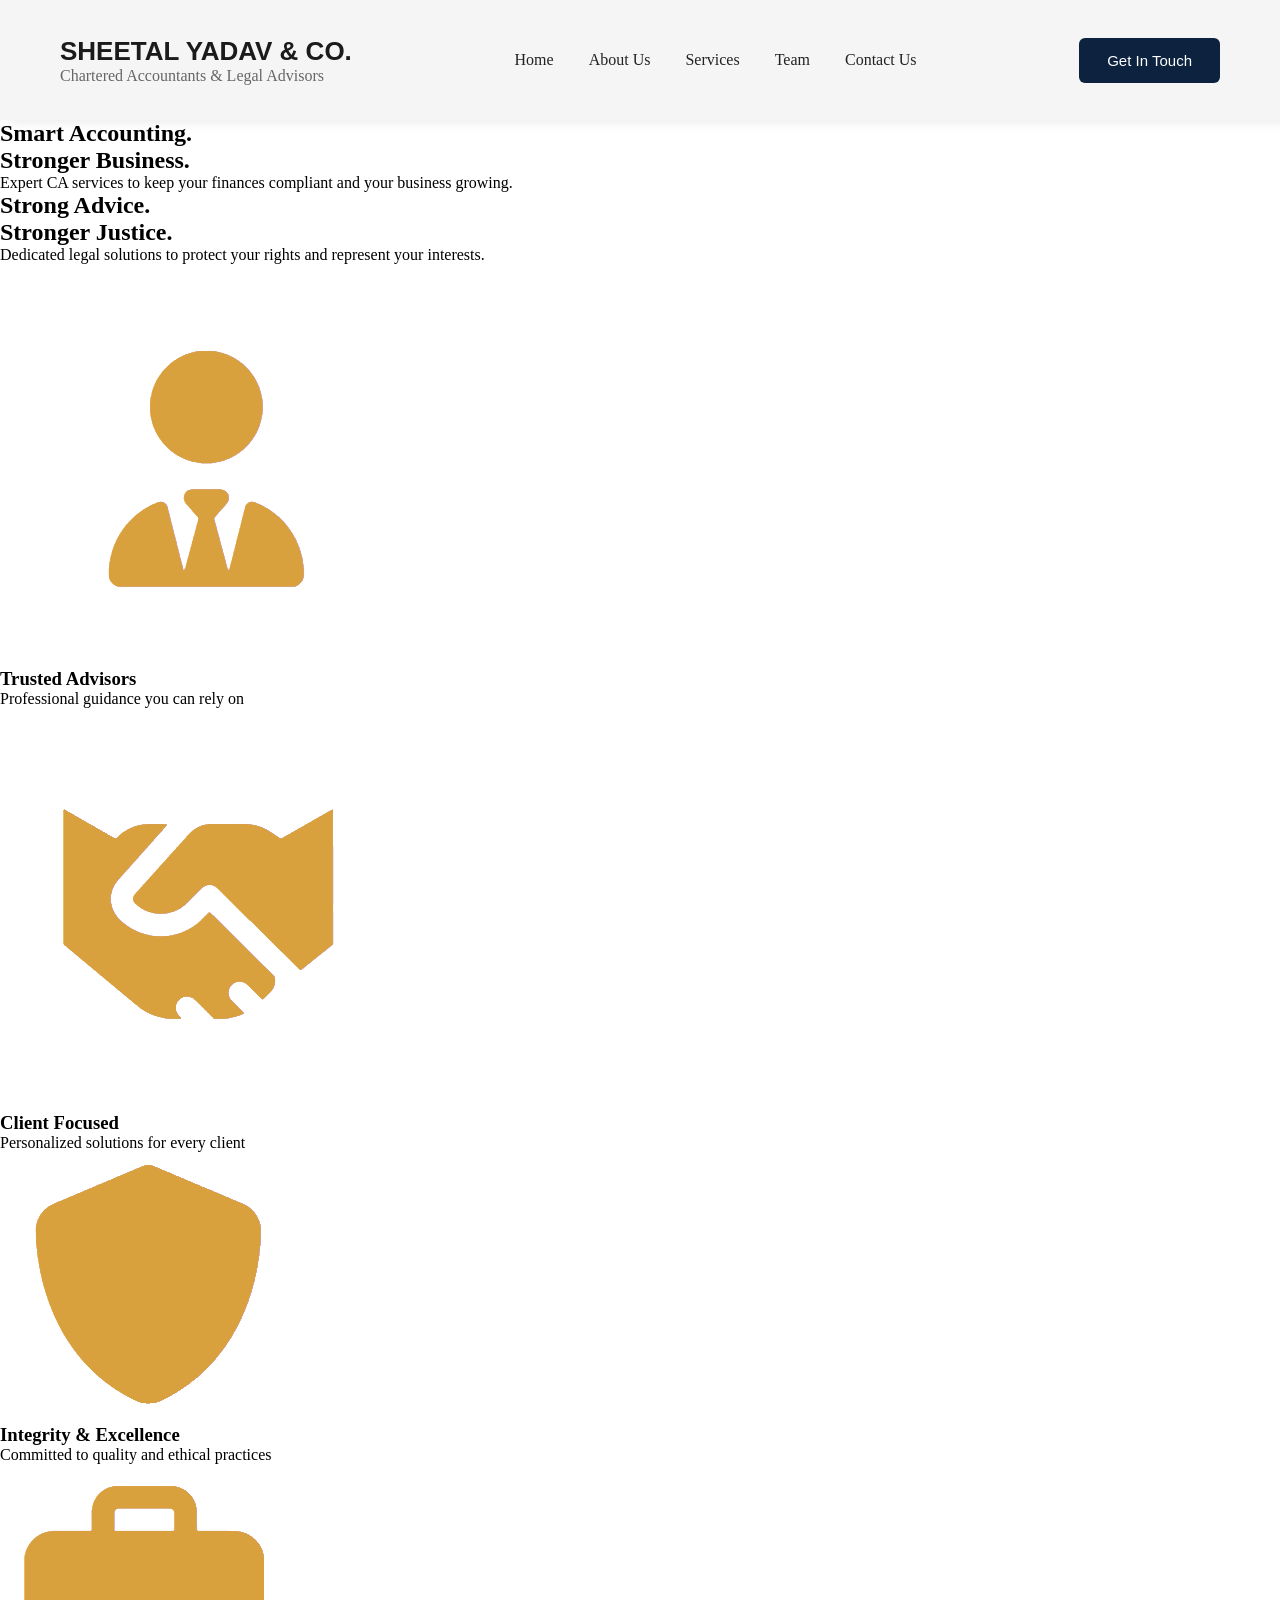
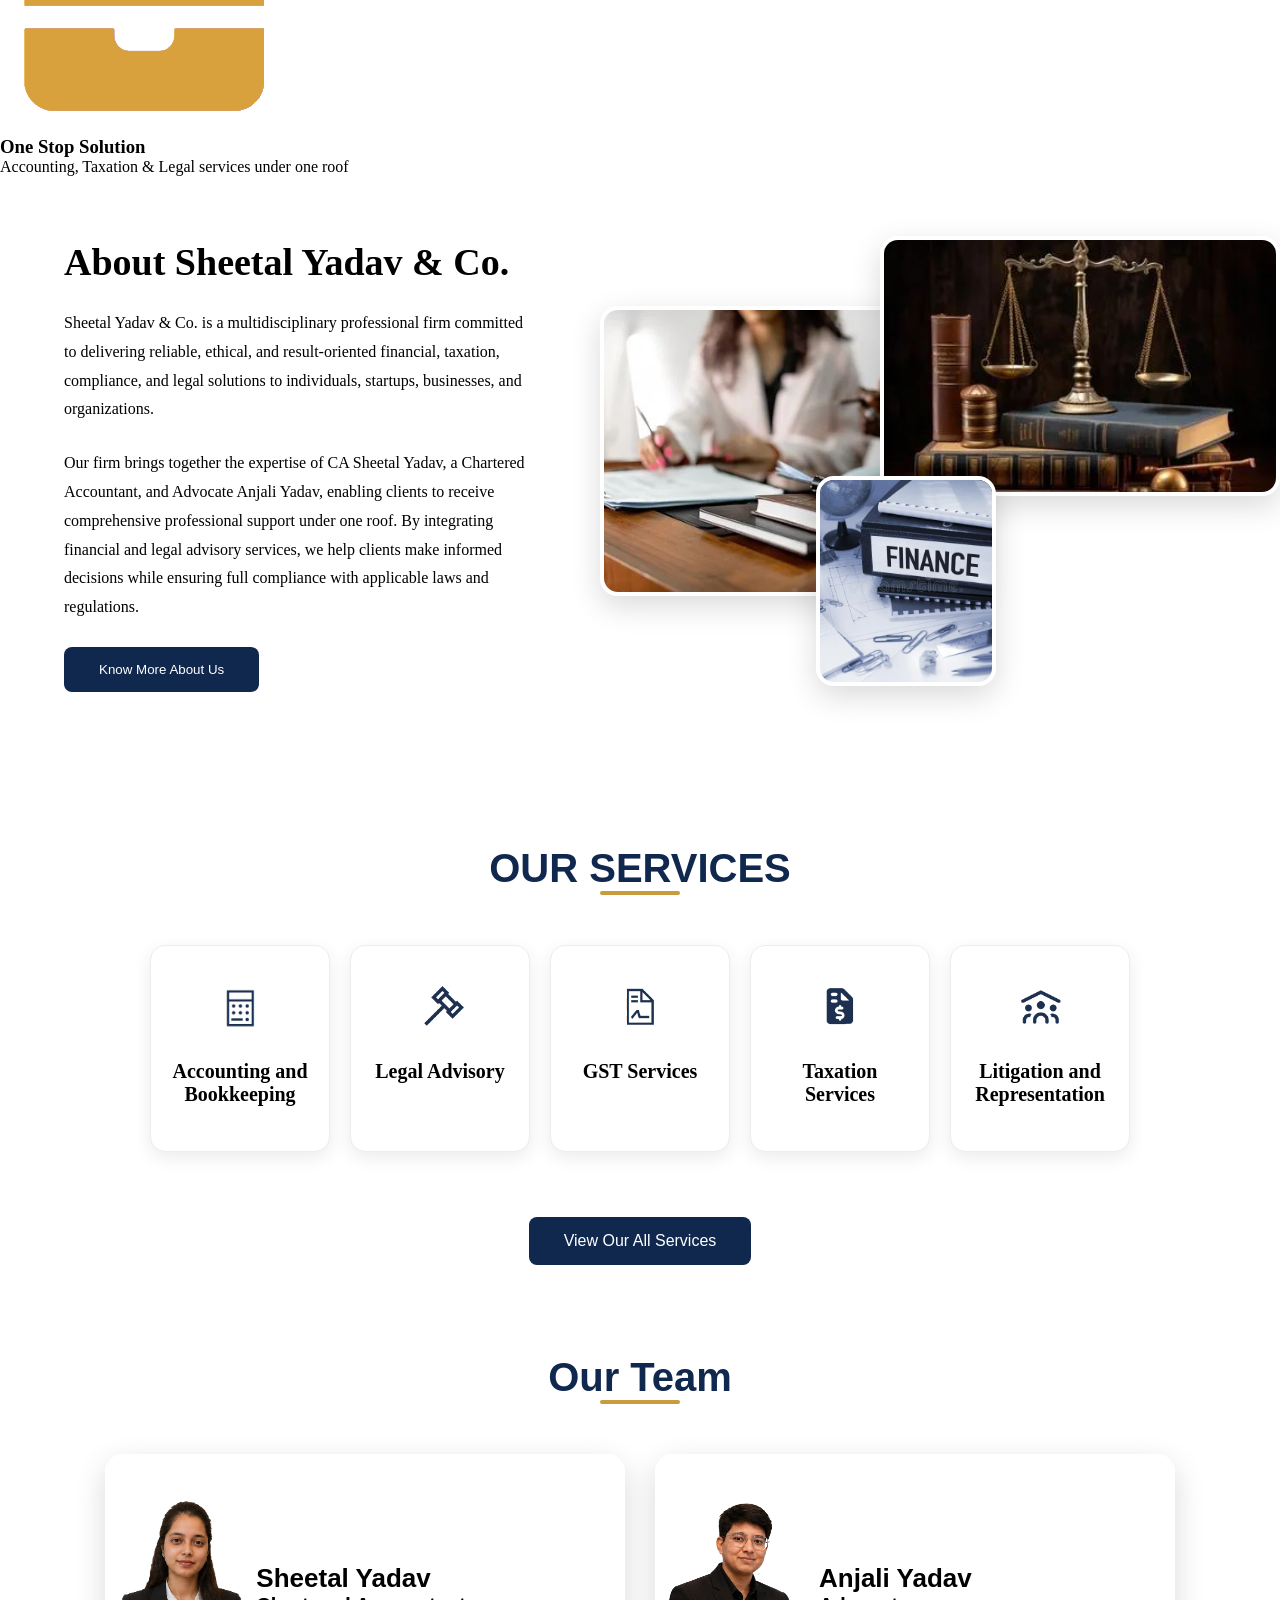
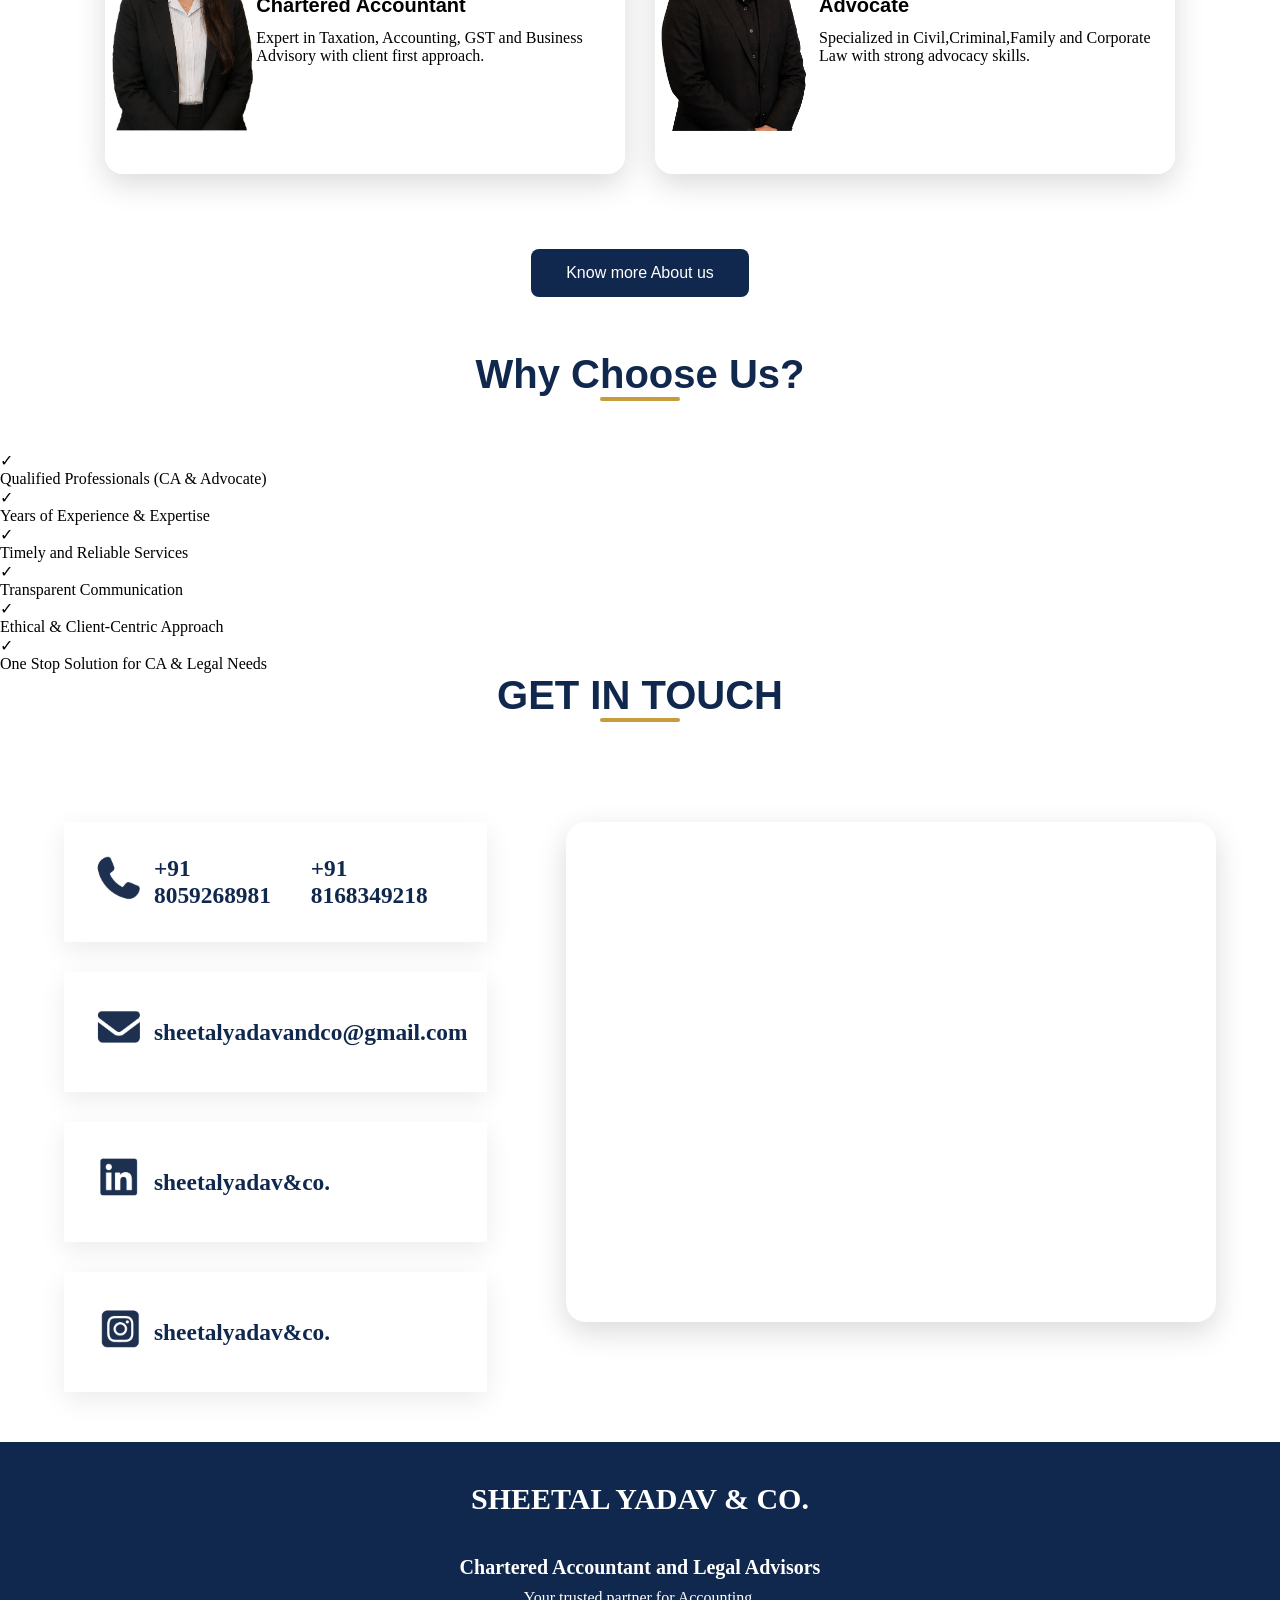
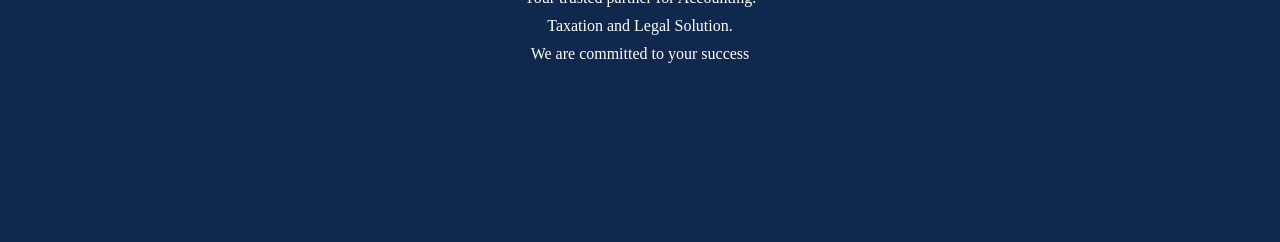
==== index.html @ b37bda1b "Revamp index.html with new layout and content Updated the HTML structure and added a hero section wi" ====
<!DOCTYPE html>
<html lang="en">
    <head>
        <meta charset="UTF-8">
        <meta name="viewport" content="width=device-width, initial-scale=1.0">
        <title>My Web Page</title>
        <link rel="stylesheet" href="stylesheet.css">
    </head>
    <body>
        <header>


    <nav class="navbar">

        <div class="logo">
            <div class="logo-text">
                <h2>SHEETAL YADAV & CO.</h2>
                <p>Chartered Accountants & Legal Advisors</p>
            </div>
        </div>
        <ul class="nav-links">
            <li><a href="#home">Home</a></li>
            <li><a href="#about">About Us</a></li>
            <li><a href="#services">Services </a></li>
            <li><a href="#team">Team</a></li>
            <li><a href="#contact">Contact Us</a></li>
        </ul>
        <a href="#contact">
        <button class="contact-btn">
            Get In Touch
        </button>
        </a>

    </nav>


    <section class="hero">
    <div class="hero-left">
        <div class="overlay"></div>
        <div class="content">
            <h1>
                Smart <span>Accounting.</span><br>
                Stronger Business.
            </h1>
            <p>
                Expert CA services to keep your finances compliant and your
                business growing.
            </p>
        </div>
    </div>
    <div class="hero-right">
        <div class="overlay"></div>
        <div class="content">
            <h1>
                Strong <span>Advice.</span><br>
                Stronger <span>Justice.</span>
            </h1>
            <p>
                Dedicated legal solutions to protect your rights and represent
                your interests.
            </p>
        </div>
    </div>
</section>
<section class="features">
    <div class="feature">
        <img src="images/advisor.png">
        <div>
            <h3>Trusted Advisors</h3>
            <p>Professional guidance you can rely on</p>
        </div>
    </div>
    <div class="feature">
        <img src="images/client.png">
        <div>
            <h3>Client Focused</h3>
            <p>Personalized solutions for every client</p>
        </div>
    </div>
    <div class="feature">
        <img src="images/integrity.png">
        <div>
            <h3>Integrity & Excellence</h3>
            <p>Committed to quality and ethical practices</p>
        </div>
    </div>
    <div class="feature">
        <img src="images/onestop.png">
        <div>
            <h3>One Stop Solution</h3>
            <p>Accounting, Taxation & Legal services under one roof</p>
        </div>
    </div>
</section>
  



    <section id="about" class="aboutus">

    <div class="about-text">
        <h3>About Sheetal Yadav & Co.</h3>
        <p>Sheetal Yadav & Co. is a multidisciplinary professional firm committed to delivering reliable, ethical, and result-oriented financial, taxation, compliance, and legal solutions to individuals, startups, businesses, and organizations.</p>
        <p>Our firm brings together the expertise of CA Sheetal Yadav, a Chartered Accountant, and Advocate Anjali Yadav, enabling clients to receive comprehensive professional support under one roof. By integrating financial and legal advisory services, we help clients make informed decisions while ensuring full compliance with applicable laws and regulations.</p>
        <a href="about.html" alt="about page">
        <button>Know More About Us</button>
        </a>

    </div>

    <div class="cards-container">
    <div class=" card card1">
        <img src="images/card employee img.png" alt="">
    </div>
    <div class="card card2">
        <img src="images/card law img.png" alt="">
    </div>
    <div class="card card3">
        <img src="images/card finance img.png" alt="">
    </div>
    </section>
    


    <section id="services" class="services">
        <h2>OUR SERVICES</h2> 
        <div class="gold-line"></div>
    <div class="servicecard-container">
        <div class="service-card">
            <img src="images/accounting.png" alt="Accounting ">
            <h3>Accounting and Bookkeeping</h3>
        </div>
        <div class="service-card">
            <img src="images/legal.png" alt="Legal advisory">
            <h3>Legal Advisory</h3>
        </div>
        <div class="service-card">
            <img src="images/gst.png" alt="GST Services">
            <h3>GST Services</h3>
        </div>
        <div class="service-card">
            <img src="images/taxation.png" alt="Taxation Services">
            <h3>Taxation Services</h3>
        </div>
        <div class="service-card">
            <img src="images/litigation.png" alt="Litigation">
            <h3>Litigation and Representation</h3>
        </div>
        <a href="services.html" alt="services page">
        <button class="service-button">View Our All Services</button>
        </a>
    </div>
    </section>



    <section id="team"class="ourteam">
        <h2>Our Team</h2>
        <div class="gold-line"></div>
        <div class="team-container">
            <div class="team-card">
                <img src="images/sheetalsticker.png" alt="sheetal">
                <div class="team-info">
                    <h3>Sheetal Yadav</h3>
                    <h4>Chartered Accountant</h4>
                    <p>Expert in Taxation, Accounting, GST and Business Advisory with client first approach.</p>
                </div>
            </div>
            <div class="team-card">
                <img src="images/anjalisticker.png" alt="Anjali">
                <div class="team-info">
                    <h3>Anjali Yadav</h3>
                    <h4>Advocate</h4>
                    <p>Specialized in Civil,Criminal,Family and Corporate Law with strong advocacy skills.</p>
                </div>
            </div>
            <a href="team.html" alt="team page">
            <button class="team-button">Know more About us</button>
            </a>
        </div>
    </section>


       <h2 class="why-title">Why Choose Us?</h2>
        <div class="gold-line"></div>
    <section class="why-choose-us">
    <div class="content">
        <div class="left">
            <ul>
                <li>
                    <div class="icon">&#10003;</div>
                    <span>Qualified Professionals (CA & Advocate)</span>
                </li>
                <li>
                    <div class="icon">&#10003;</div>
                    <span>Years of Experience & Expertise</span>
                </li>
                <li>
                    <div class="icon">&#10003;</div>
                    <span>Timely and Reliable Services</span>
                </li>
                <li>
                    <div class="icon">&#10003;</div>
                    <span>Transparent Communication</span>
                </li>
                <li>
                    <div class="icon">&#10003;</div>
                    <span>Ethical & Client-Centric Approach</span>
                </li>
                <li>
                    <div class="icon">&#10003;</div>
                    <span>One Stop Solution for CA & Legal Needs</span>
                </li>
            </ul>
        </div>
    </div>
</section>



    <section id="contact">
        <h2>GET IN TOUCH</h2>
        <div class="gold-line"></div>
    <section class="contactus">
        <div class="contact-container">
            <div class="contact-info">
                <img src="images/phone.png" alt="phone number">
                <h3>+91 8059268981</h3>
                <h3>+91 8168349218</h3>
            </div>
            <div class="contact-info">
                <img src="images/email.png" alt="email">
                <h3>sheetalyadavandco@gmail.com</h3>
            </div>
            <div class="contact-info">
                <img src="images/linkedin.png" alt="linkedin">
                <h3>sheetalyadav&co.</h3>
            </div>
            <div class="contact-info">
                <img src="images/instagram.png" alt="instagram">
                <h3>sheetalyadav&co.</h3>
            </div>
        </div>
        <div class="map">
                <iframe src="https://www.google.com/maps/embed?pb=!1m18!1m12!1m3!1d3507.335556810899!2d76.9104377738084!3d28.469439491471295!2m3!1f0!2f0!3f0!3m2!1i1024!2i768!4f13.1!3m3!1m2!1s0x390d1535e4105b29%3A0xaf938efd7ea2a444!2sSheetal%20Yadav%20%26%20Co.!5e0!3m2!1sen!2sin!4v1785090214910!5m2!1sen!2sin" 
                   width="600" 
                   height="450" s
                   tyle="border:0;" 
                   allowfullscreen="" 
                   loading="lazy" 
                   referrerpolicy="strict-origin-when-cross-origin">
            </iframe>
        </div>
    </section>
    </section>


    <section class="outro">
        <h3>SHEETAL YADAV & CO.</h3>
        <h4>Chartered Accountant and Legal Advisors</h4>
        <p>Your trusted partner for Accounting.</p>
        <p>Taxation and Legal Solution.</p>
        <p>We are committed to your success</p>
    </section>
    </body>
</html>
---- stylesheet.css ----
*{
    margin:0;
    padding:0;
    box-sizing:border-box;
}
/*------------------------------------------Navbar----------------------------------------------*/
.navbar{

    width:100%;
    height:120px;
    display:flex;
    justify-content:space-between;
    align-items:center;

    padding:0 60px;
    background:whitesmoke;
    box-shadow:10px 3px 10px rgba(0,0,0,.08);
}
.logo{
    display:flex;
    align-items:center;
    gap:20px;
}
.logo-text h2{
    font-size:26px;
    color:#1b1b1b;
}
.logo-text p{
    font-size:16px;
    color:#666;
}
.nav-links{
    display:flex;
    list-style:none;
    gap:35px;
}
.nav-links a{
    text-decoration:none;
    color:#222;
    font-size:16px;
    transition:.3s;
}
.nav-links a:hover{
    color:#B88A2D;
}

.contact-btn{
    background:#0C223F;
    color:white;

    padding:14px 28px;

    border:none;
    border-radius:6px;

    cursor:pointer;

    font-size:15px;
    transition:.3s;
}

.contact-btn:hover{
    background:#173B69;
}
/* when size is reduced and screen gets smaller
so home,about,services section are gone and only name and contact button exist */

@media (max-width: 1100px){
    /* Hide less important links */

    .nav-links li:nth-child(1),   
    .nav-links li:nth-child(2),   
    .nav-links li:nth-child(3),   
    .nav-links li:nth-child(4),
    .nav-links li:nth-child(5){

        display:none;
    }
    .navbar{
        padding:0 30px;
    }
    .nav-links{
        gap:20px;
    }
    .logo-text h2{
        font-size:22px;
    }
    .logo-text p{
        display:none;
    }

}
/*-------------------------------------home section-----------------------------------------*/
.home{
    position: relative;
    height: 100vh;

    background-image: url("images/background1.png");
    background-size: cover;
    background-position: center;
    background-repeat: no-repeat;
}

/*----------------------------------------------about me----------------------------------------------*/

.aboutus{
    width:90%;
    margin:auto;
    padding:40px 0;
    display:flex;
    justify-content:space-between;
    align-items:center;
    gap:70px;
}
.about-text{
    width:50%;
}
.about-text h3{
    font-size:38px;
    margin-bottom:25px;
}
.about-text p{
    font-size:16px;
    line-height:1.8;
    margin-bottom:25px;
}
.about-text button{
    padding:15px 35px;
    border:none;
    border-radius:8px;
    background:#10284d;
    color:white;
    cursor:pointer;
}
.cards-container{
    position:relative;
    width:760px;
    height:500px;
    margin-left:0;
}
.card{
    position:absolute;
    overflow:hidden;
    border-radius:18px;
    border:4px solid white;
    box-shadow:0 10px 30px rgba(0,0,0,.15);
}
.card img{
    width:100%;
    height:100%;
    object-fit:cover;
    display:block;
}
.card1{
    width:380px;
    height:290px;
    left:0;
    top:90px;
    z-index:1;
}
.card2{
    width:400px;
    height:260px;
    left:280px;
    top:20px;
    z-index:2;
}
.card3{
    width:180px;
    height:210px;
    right:220px;
    bottom:30px;
    z-index:3;
}
/*-------------------------------------services-------------------------------------------------*/
.services h2{
    font-family: sans-serif;
    color: #10284d;
    text-align:center;
    font-size:40px;
}
.services{
    width:90%;
    margin:auto;
    padding:90px 0;
    text-align:center;
}
.gold-line{
    width: 200px;
    height:4px;
    background:#C89B3C;
    margin:auto;
    border-radius:10px;
    margin-bottom:50px;
}
/*for whole service container*/
.servicecard-container{
    display:flex;
    justify-content:center;
    gap:20px;
    flex-wrap:wrap;
}
/*for individual card*/
.service-card{
    width:180px;
    background:white;
    padding:30px 18px;
    border-radius:15px;
    border:1px solid #ececec;
    box-shadow:0 6px 18px rgba(0,0,0,.08);
    transition:.3s;
}
/*for service icon */
.service-card img{
    width:60px;
    margin-bottom:20px;
}
/*heading*/
.service-card h3{
    font-size:20px;
    margin-bottom:15px;
}
/*hover effect*/
.service-card:hover{
    transform:translateY(-10px);
    box-shadow:0 18px 40px rgba(0,0,0,.15);
}
/*button*/
.service-button{
    margin-top:45px;
    padding:15px 35px;
    background:#10284d;
    color:white;
    border:none;
    border-radius:8px;
    font-size:16px;
    cursor:pointer;
    transition:.3s;
}

.service-button:hover{
    background:#173866;
}
/*---------------------------------------our team------------------------------------------------------*/
.ourteam h2{
    font-family: sans-serif;
    color: #10284d;
    text-align:center;
    font-size:40px;
}
.gold-line{
    width:80px;
    height:4px;
    background:#C89B3C;
    margin:auto;
    border-radius:10px;
    margin-bottom:50px;
}
/*card-container*/
.team-container{
    display: flex;
    justify-content: center;
    gap: 30px;
    flex-wrap: wrap;
}
.team-card{
    width: 520px;
    height: 320px;
    display: flex;
    align-items: center;
    border: 1px solid #ececec;
    overflow:hidden;
    border-radius:18px;
    border:4px solid white;
    box-shadow:0 10px 30px rgba(0,0,0,.15);
    transition: 1s;
}
.team-card:hover{
    transform:translateY(-8px);
    box-shadow:0 20px 40px rgba(0,0,0,.15);
}
.team-card img{
    width:180px;
    height:240px;
    object-fit:cover;
}
.team-card h3{
    font-family: sans-serif;
    font-size:26px;
}
.team-card h4{
    font-family:sans-serif;
    font-size: 20px;
    margin-bottom: 12px;
}
.team-button{
    margin-top:45px;
    padding:15px 35px;
    background:#10284d;
    color:white;
    border:none;
    border-radius:8px;
    font-size:16px;
    cursor:pointer;
    margin-bottom: 55px;
    transition:.3s;
}

.team-button:hover{
    background:#173866;
}
/*-------------------------------------------why choose us-----------------------------------------------*/
.whychooseus{
    position: relative;
    height: 100vh;
    background-image: url("images/background2.png");
    background-size: cover;
    background-position: center;
    background-repeat: no-repeat;
    margin-bottom: 90px;
}
/*--------------------------------------------contactus---------------------------------------------------*/
h2{
    font-family: sans-serif;
    color: #10284d;
    text-align:center;
    font-size:40px;
}
.contactus{
    width:90%;
    margin:auto;
    padding:50px 0;
    display:flex;
    justify-content:space-between;
    align-items:flex-start;
    gap:50px;
}
.gold-line{
    width:80px;
    height:4px;
    background:#C89B3C;
    margin:auto;
    border-radius:10px;
    margin-bottom:50px;
}
.contact-container{
    width:35%;
    flex-direction:column;
    display: flex;
    justify-content: center;
    gap: 30px;
    flex-wrap: wrap;
}

.contact-info{
    display: flex;
    align-items: center;
    background: white;
    color:#10284d;
    border:none;
    border: radius 15px;
    font-size:20px;
    padding: 20px;
    transition:.3s;
    box-shadow:0 8px 25px rgba(0,0,0,.08);
}
.contact-info:hover{
    background:#a8b7cb;
}
.contact-info img{
    width:70px;
    margin-bottom:10px;
}
.map{
    width:100%;
    display:flex;
    justify-content:flex-end; 
}
.map iframe{
    width:650px;
    height:500px;
    border:none;
    border-radius:20px;
    box-shadow:0 10px 30px rgba(0,0,0,.15);
}
/*-------------------------------------------------outro-------------------------------------------------*/
.outro{
    background:#10284d ;
    height: 400px;
}
.outro h3{
    color: white;
    padding-top: 40px;
    font-size: 30px;
    text-align: center;
}
.outro h4{
    color: white;
    padding-top: 40px;
    font-size: 20px;
    text-align: center;
}
.outro p{
    color: white;
    padding-top: 10px;
    font-size: 16px;
    text-align: center;
}
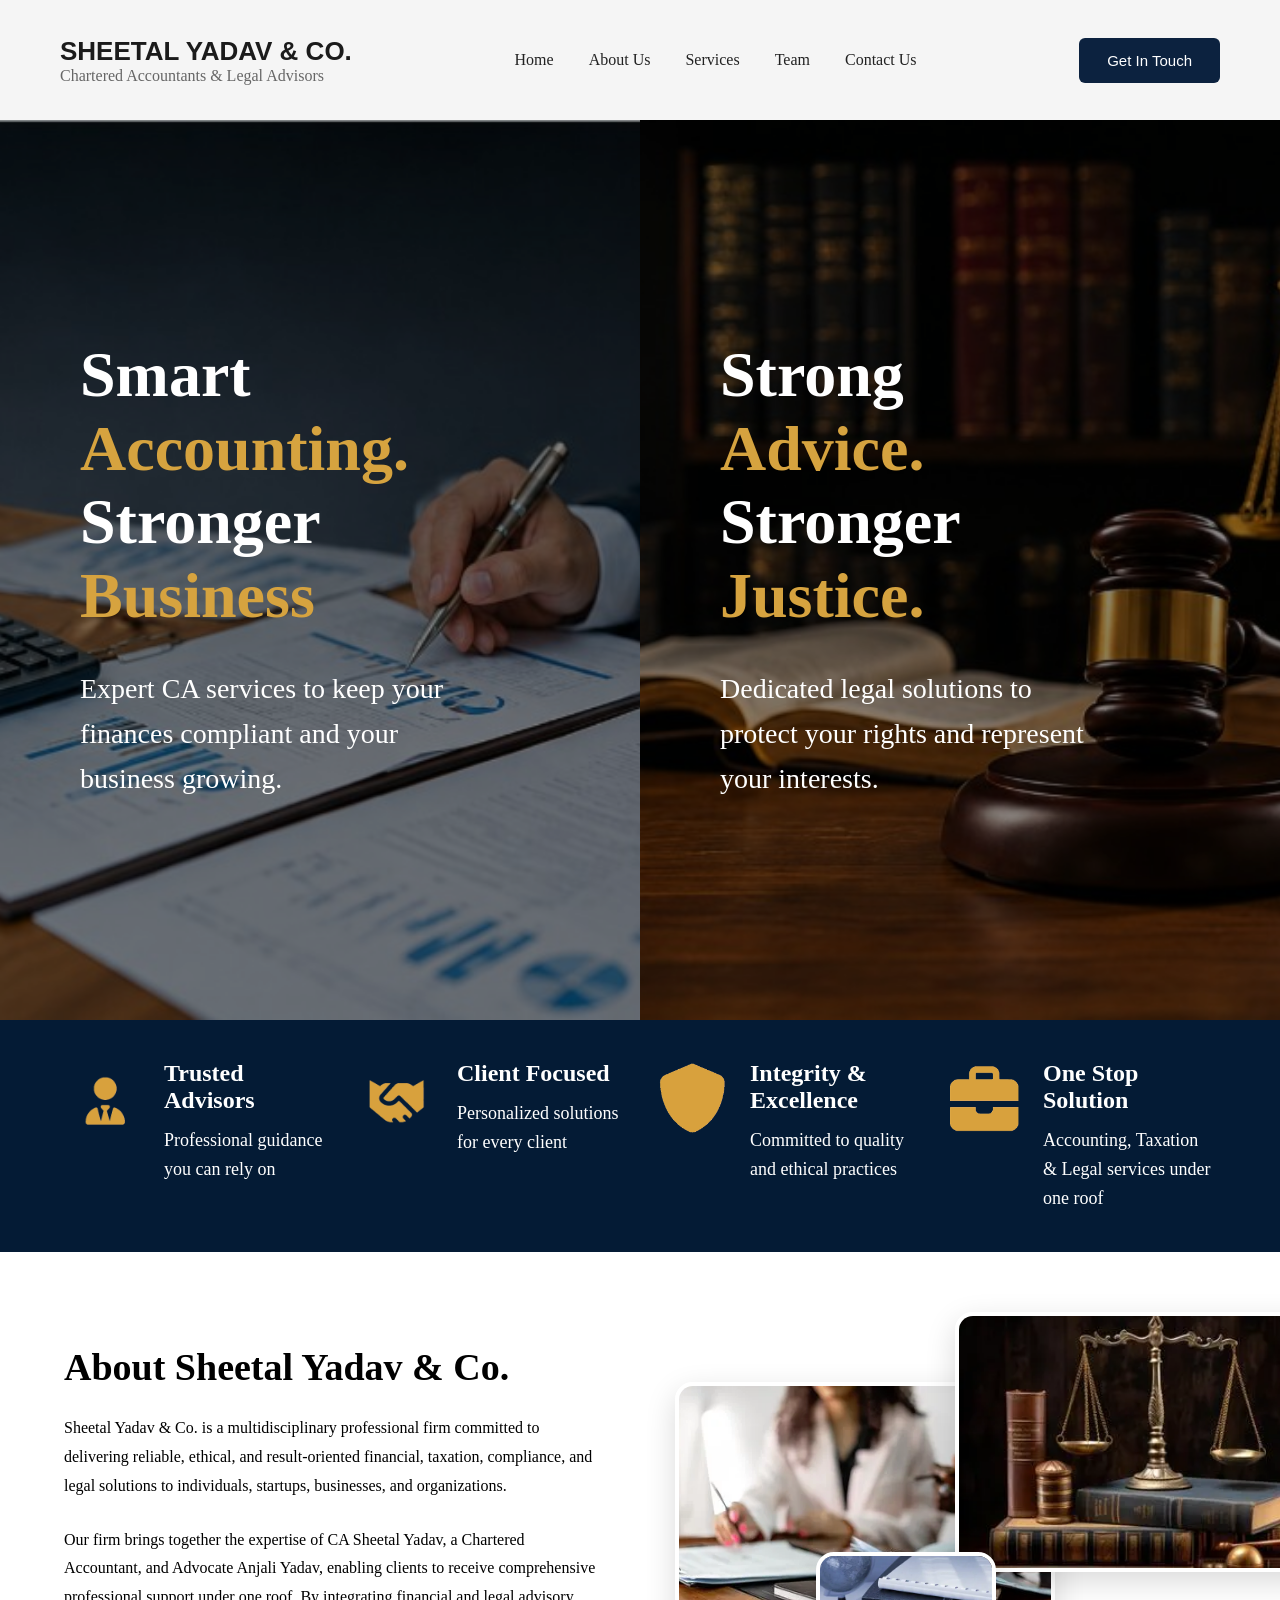
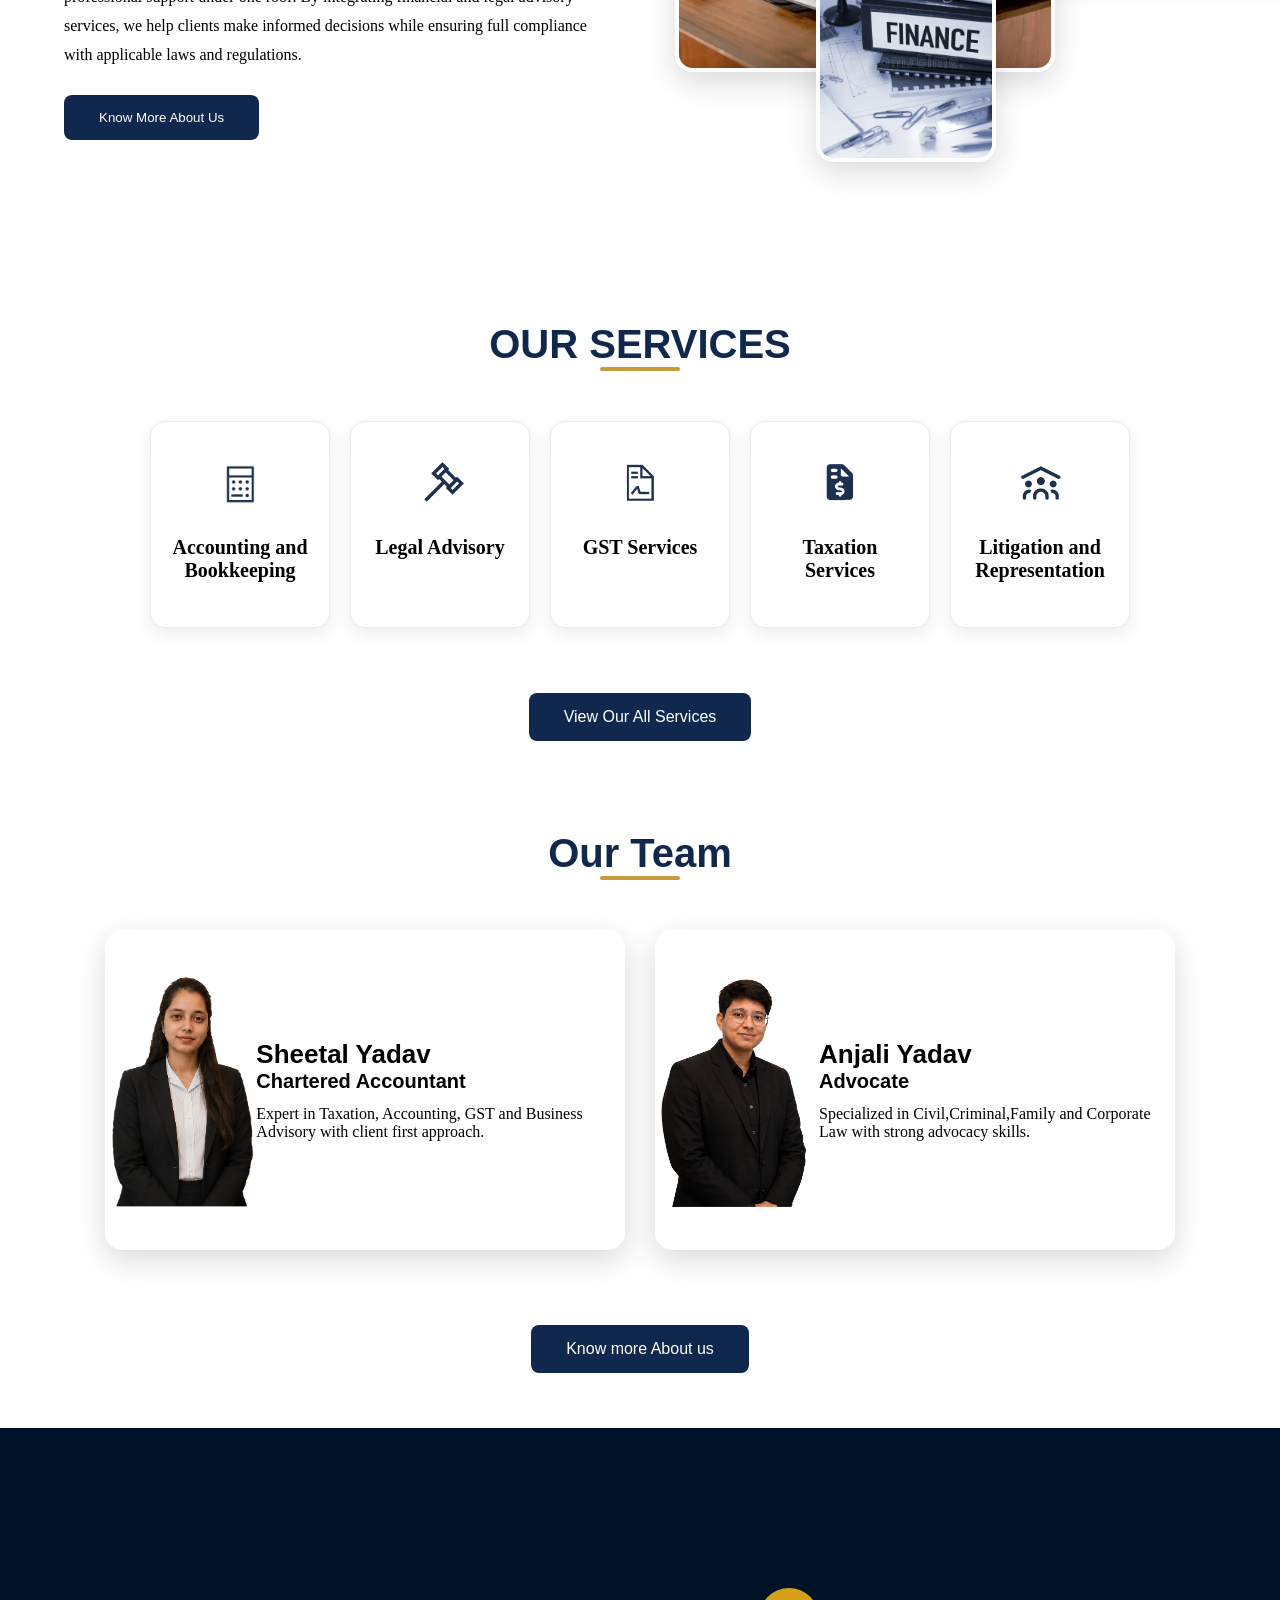
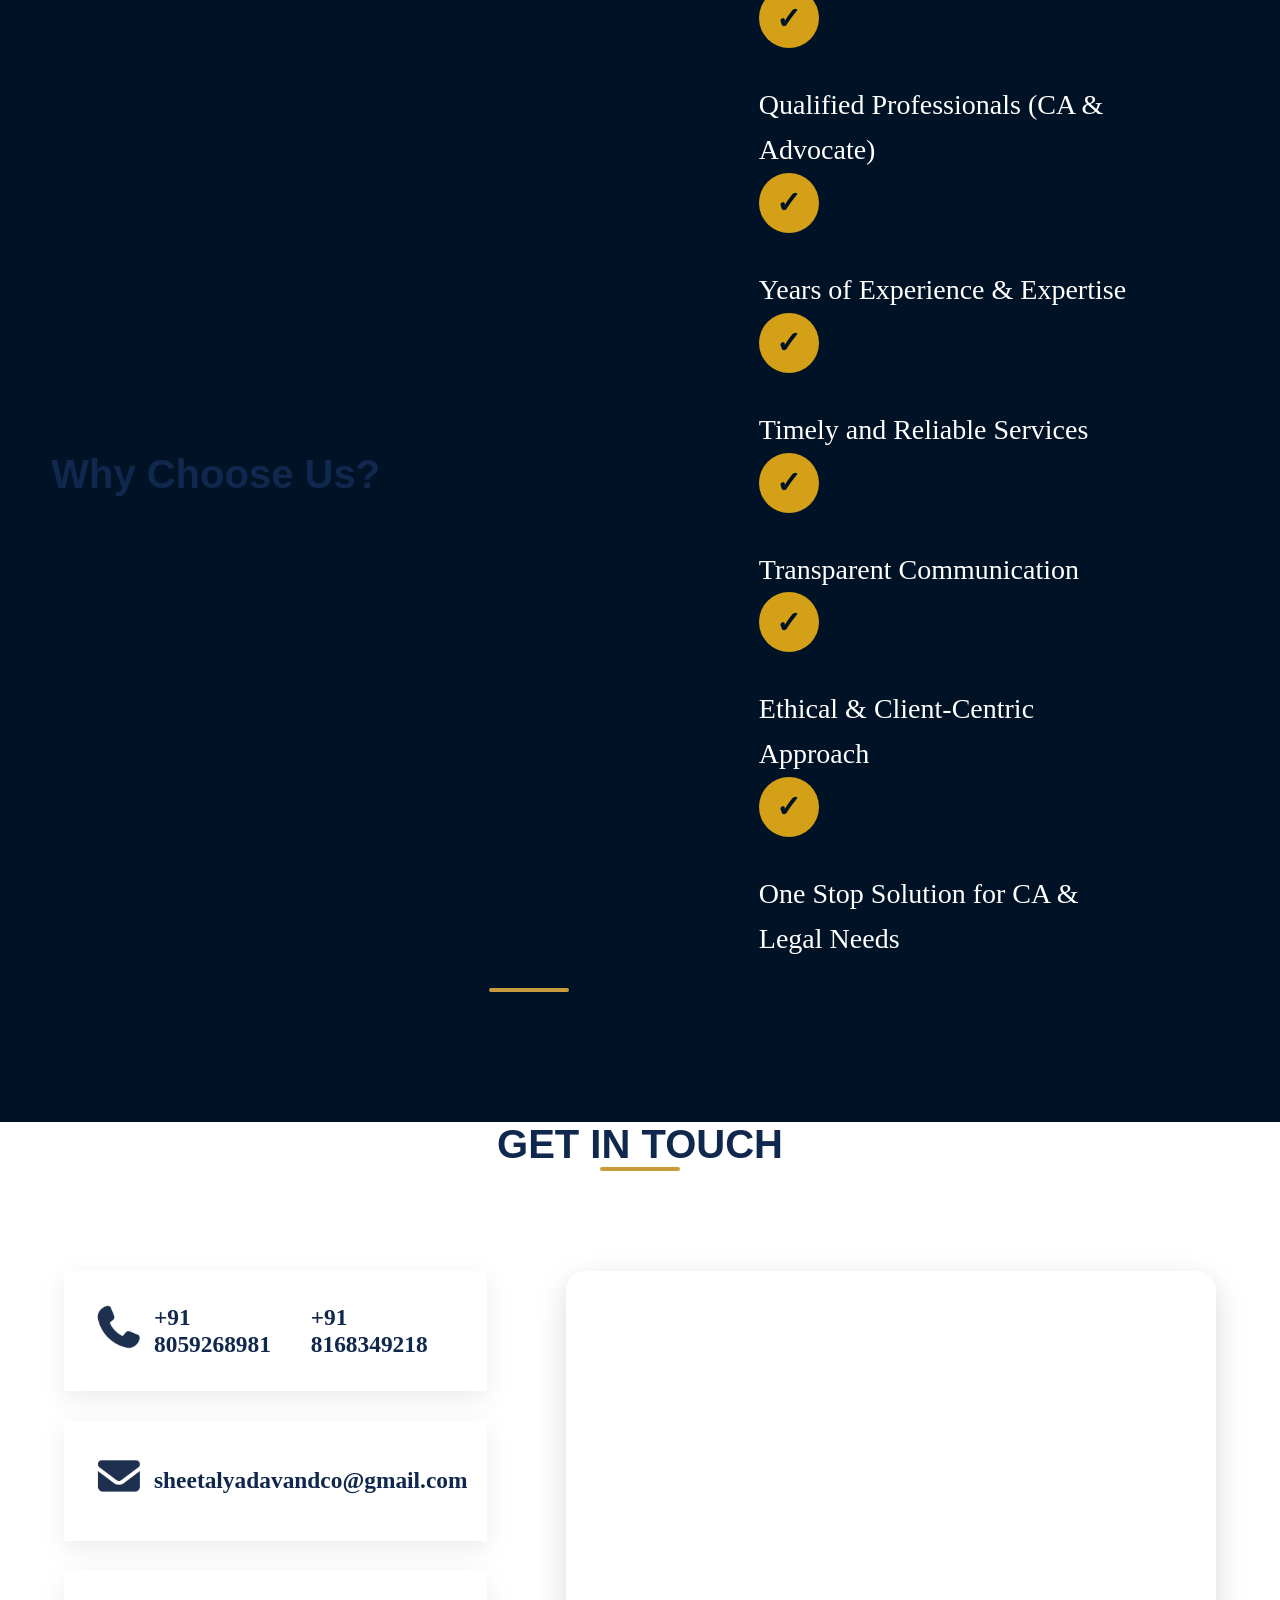
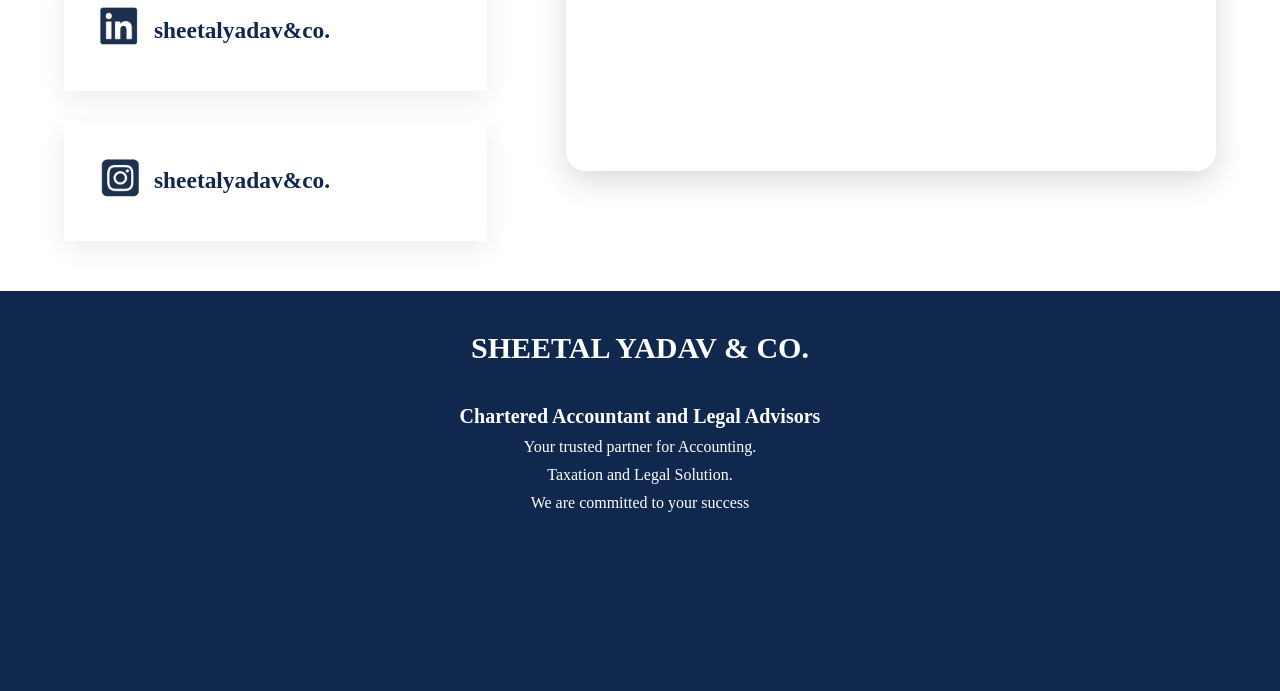
==== commit 8f58c219: "Fix HTML structure and update content" ====
--- a/index.html
+++ b/index.html
@@ -39,8 +39,8 @@
         <div class="overlay"></div>
         <div class="content">
             <h1>
-                Smart <span>Accounting.</span><br>
-                Stronger Business.
+                Smart <span>Accounting.</span>
+                Stronger <span>Business</span>
             </h1>
             <p>
                 Expert CA services to keep your finances compliant and your
@@ -52,7 +52,7 @@
         <div class="overlay"></div>
         <div class="content">
             <h1>
-                Strong <span>Advice.</span><br>
+                Strong <span>Advice.</span>
                 Stronger <span>Justice.</span>
             </h1>
             <p>
@@ -146,6 +146,7 @@
             <img src="images/litigation.png" alt="Litigation">
             <h3>Litigation and Representation</h3>
         </div>
+        
         <a href="services.html" alt="services page">
         <button class="service-button">View Our All Services</button>
         </a>
@@ -181,39 +182,50 @@
     </section>
 
 
-       <h2 class="why-title">Why Choose Us?</h2>
-        <div class="gold-line"></div>
-    <section class="why-choose-us">
+      <section class="why-choose-us">
+
+    <h2 class="section-title">Why Choose Us?</h2>
+
+    <div class="gold-line"></div>
+
     <div class="content">
+
         <div class="left">
-            <ul>
-                <li>
-                    <div class="icon">&#10003;</div>
-                    <span>Qualified Professionals (CA & Advocate)</span>
-                </li>
-                <li>
-                    <div class="icon">&#10003;</div>
-                    <span>Years of Experience & Expertise</span>
-                </li>
-                <li>
-                    <div class="icon">&#10003;</div>
-                    <span>Timely and Reliable Services</span>
-                </li>
-                <li>
-                    <div class="icon">&#10003;</div>
-                    <span>Transparent Communication</span>
-                </li>
-                <li>
-                    <div class="icon">&#10003;</div>
-                    <span>Ethical & Client-Centric Approach</span>
-                </li>
-                <li>
-                    <div class="icon">&#10003;</div>
-                    <span>One Stop Solution for CA & Legal Needs</span>
-                </li>
-            </ul>
-        </div>
-    </div>
+
+            <div class="item">
+                <div class="icon">✓</div>
+                <p>Qualified Professionals (CA & Advocate)</p>
+            </div>
+
+            <div class="item">
+                <div class="icon">✓</div>
+                <p>Years of Experience & Expertise</p>
+            </div>
+
+            <div class="item">
+                <div class="icon">✓</div>
+                <p>Timely and Reliable Services</p>
+            </div>
+
+            <div class="item">
+                <div class="icon">✓</div>
+                <p>Transparent Communication</p>
+            </div>
+
+            <div class="item">
+                <div class="icon">✓</div>
+                <p>Ethical & Client-Centric Approach</p>
+            </div>
+
+            <div class="item">
+                <div class="icon">✓</div>
+                <p>One Stop Solution for CA & Legal Needs</p>
+            </div>
+
+        </div>
+
+    </div>
+
 </section>
 
 
--- a/stylesheet.css
+++ b/stylesheet.css
@@ -91,18 +91,120 @@
 
 }
 /*-------------------------------------home section-----------------------------------------*/
-.home{
-    position: relative;
-    height: 100vh;
-
-    background-image: url("images/background1.png");
-    background-size: cover;
-    background-position: center;
-    background-repeat: no-repeat;
-}
-
+/*--------for desktop--------------*/
+*{
+    margin:0;
+    padding:0;
+    box-sizing:border-box;
+}
+.hero{
+    display:flex;
+    width:100%;
+    min-height:100vh;
+
+}
+.hero-left,
+.hero-right{
+    width:50%;
+    position:relative;
+    display:flex;
+    align-items:center;
+
+    background-size:cover;
+    background-position:center;
+    background-repeat:no-repeat;
+
+}
+.hero-left{
+    background: url("images/accounting.jpg") center center/cover no-repeat;
+}
+.hero-right{
+    background: url("images/legal.jpg") center center/cover no-repeat;
+}
+.content{
+    position:relative;
+    z-index:2;
+    color:white;
+    max-width:550px;
+    padding:80px;
+}
+.content h1{
+    font-size:64px;
+    line-height:1.15;
+}
+.content span{
+    color:#d6a33f;
+}
+.content p{
+    margin-top:35px;
+    font-size:28px;
+    line-height:1.6;
+}
+.overlay{
+    position:absolute;
+    top:0;
+    left:0;
+    width:100%;
+    height:100%;
+    background:rgba(0,0,0,0.45);
+}
+/* ---------------- FEATURES ---------------- */
+.features{
+    background:#041b35;
+    display:grid;
+    grid-template-columns:repeat(4,1fr);
+    gap:20px;
+    padding:40px 5%;
+}
+.feature{
+    display:flex;
+    gap:20px;
+    color:white;
+    align-items:flex-start;
+}
+.feature img{
+    width:80px;
+}
+.feature h3{
+    margin-bottom:12px;
+    font-size:24px;
+}
+.feature p{
+    font-size:18px;
+    line-height:1.6;
+}
+/*----------for mobile-----------------*/
+@media(max-width:768px){
+.hero{
+    flex-direction:column;
+}
+.hero-left,
+.hero-right{
+    width:100%;
+    min-height:60vh;
+}
+.content{
+    max-width:100%;
+    padding:40px;
+    text-align:center;
+}
+.content h1{
+    font-size:36px;
+}
+.content p{
+    font-size:18px;
+}
+.features{
+    grid-template-columns:1fr;
+}
+.feature{
+    justify-content:center;
+    text-align:center;
+    flex-direction:column;
+    align-items:center;
+}
+}
 /*----------------------------------------------about me----------------------------------------------*/
-
 .aboutus{
     width:90%;
     margin:auto;
@@ -113,7 +215,7 @@
     gap:70px;
 }
 .about-text{
-    width:50%;
+    flex:1;
 }
 .about-text h3{
     font-size:38px;
@@ -134,7 +236,8 @@
 }
 .cards-container{
     position:relative;
-    width:760px;
+    flex:1;
+    max-width:760px;
     height:500px;
     margin-left:0;
 }
@@ -171,6 +274,41 @@
     right:220px;
     bottom:30px;
     z-index:3;
+}
+@media (max-width:768px){
+
+.aboutus{
+    flex-direction:column;
+    gap:40px;
+}
+.about-text{
+    width:100%;
+    text-align:center;
+}
+.about-text h3{
+    font-size:30px;
+}
+.about-text p{
+    font-size:15px;
+}
+.cards-container{
+    width:100%;
+    height:auto;
+    display:grid;
+    grid-template-columns:1fr;
+    gap:20px;
+    position:static;
+}
+.card{
+    position:static;
+    width:100%;
+    height:250px;
+}
+.card img{
+    width:100%;
+    height:100%;
+    object-fit:cover;
+}
 }
 /*-------------------------------------services-------------------------------------------------*/
 .services h2{
@@ -310,14 +448,91 @@
     background:#173866;
 }
 /*-------------------------------------------why choose us-----------------------------------------------*/
-.whychooseus{
-    position: relative;
-    height: 100vh;
-    background-image: url("images/background2.png");
-    background-size: cover;
-    background-position: center;
-    background-repeat: no-repeat;
-    margin-bottom: 90px;
+.why-choose-us{
+    width:100%;
+    min-height:100vh;
+    background:#001326;
+    padding:80px 4%;
+    display:flex;
+    align-items:center;
+}
+.content{
+    width:100%;
+}
+/* LEFT SECTION */
+.left{
+    width:100%;
+}
+.why-title{
+    text-align:center;
+    color:#fff;
+    background-color:#001326;
+    font-size:60px;
+    font-family:Georgia, serif;
+}
+.left ul{
+    list-style:none;
+}
+.left li{
+    display:flex;
+    align-items:center;
+    gap: 25px;
+    margin-bottom:35px;
+}
+.icon{
+    width:60px;
+    height:60px;
+    border-radius:50%;
+    background:#d4a017;
+    color:#001326;
+    font-size:30px;
+    font-weight:bold;
+
+    display:flex;
+    justify-content:center;
+    align-items:center;
+
+    flex-shrink:0;
+}
+.left span{
+    color:#fff;
+    font-size:34px;
+    white-space: nowrap;
+}
+/* ---------- Mobile ---------- */
+@media(max-width:768px){
+
+.why-choose-us{
+    padding:60px 25px;
+}
+
+.left h2{
+    font-size:38px;
+    white-space: normal;
+}
+
+.gold-line{
+    width:170px;
+    margin:20px auto 40px;
+}
+
+.left li{
+    align-items:flex-start;
+    gap:18px;
+    margin-bottom:28px;
+}
+
+.icon{
+    width:45px;
+    height:45px;
+    font-size:22px;
+}
+
+.left span{
+    font-size:20px;
+    white-space: normal;
+}
+
 }
 /*--------------------------------------------contactus---------------------------------------------------*/
 h2{
@@ -405,4 +620,4 @@
     padding-top: 10px;
     font-size: 16px;
     text-align: center;
-}+}
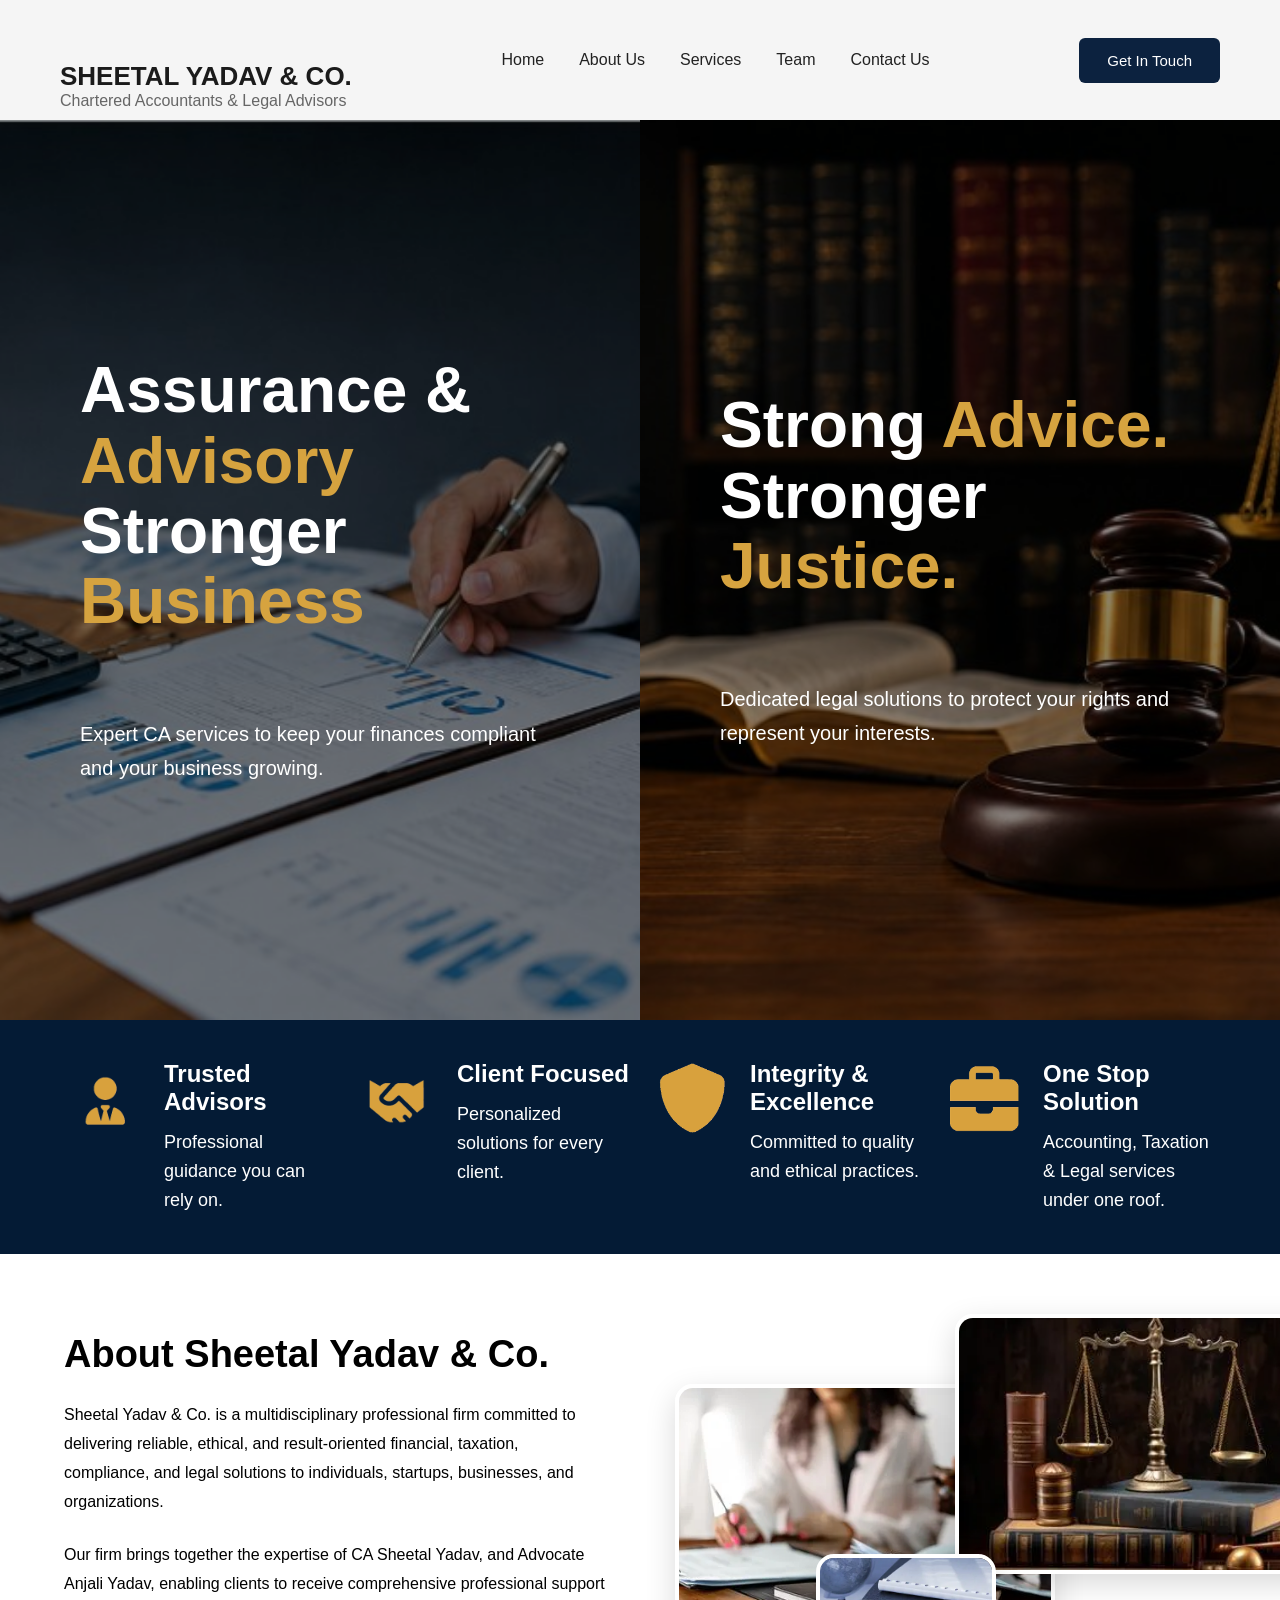
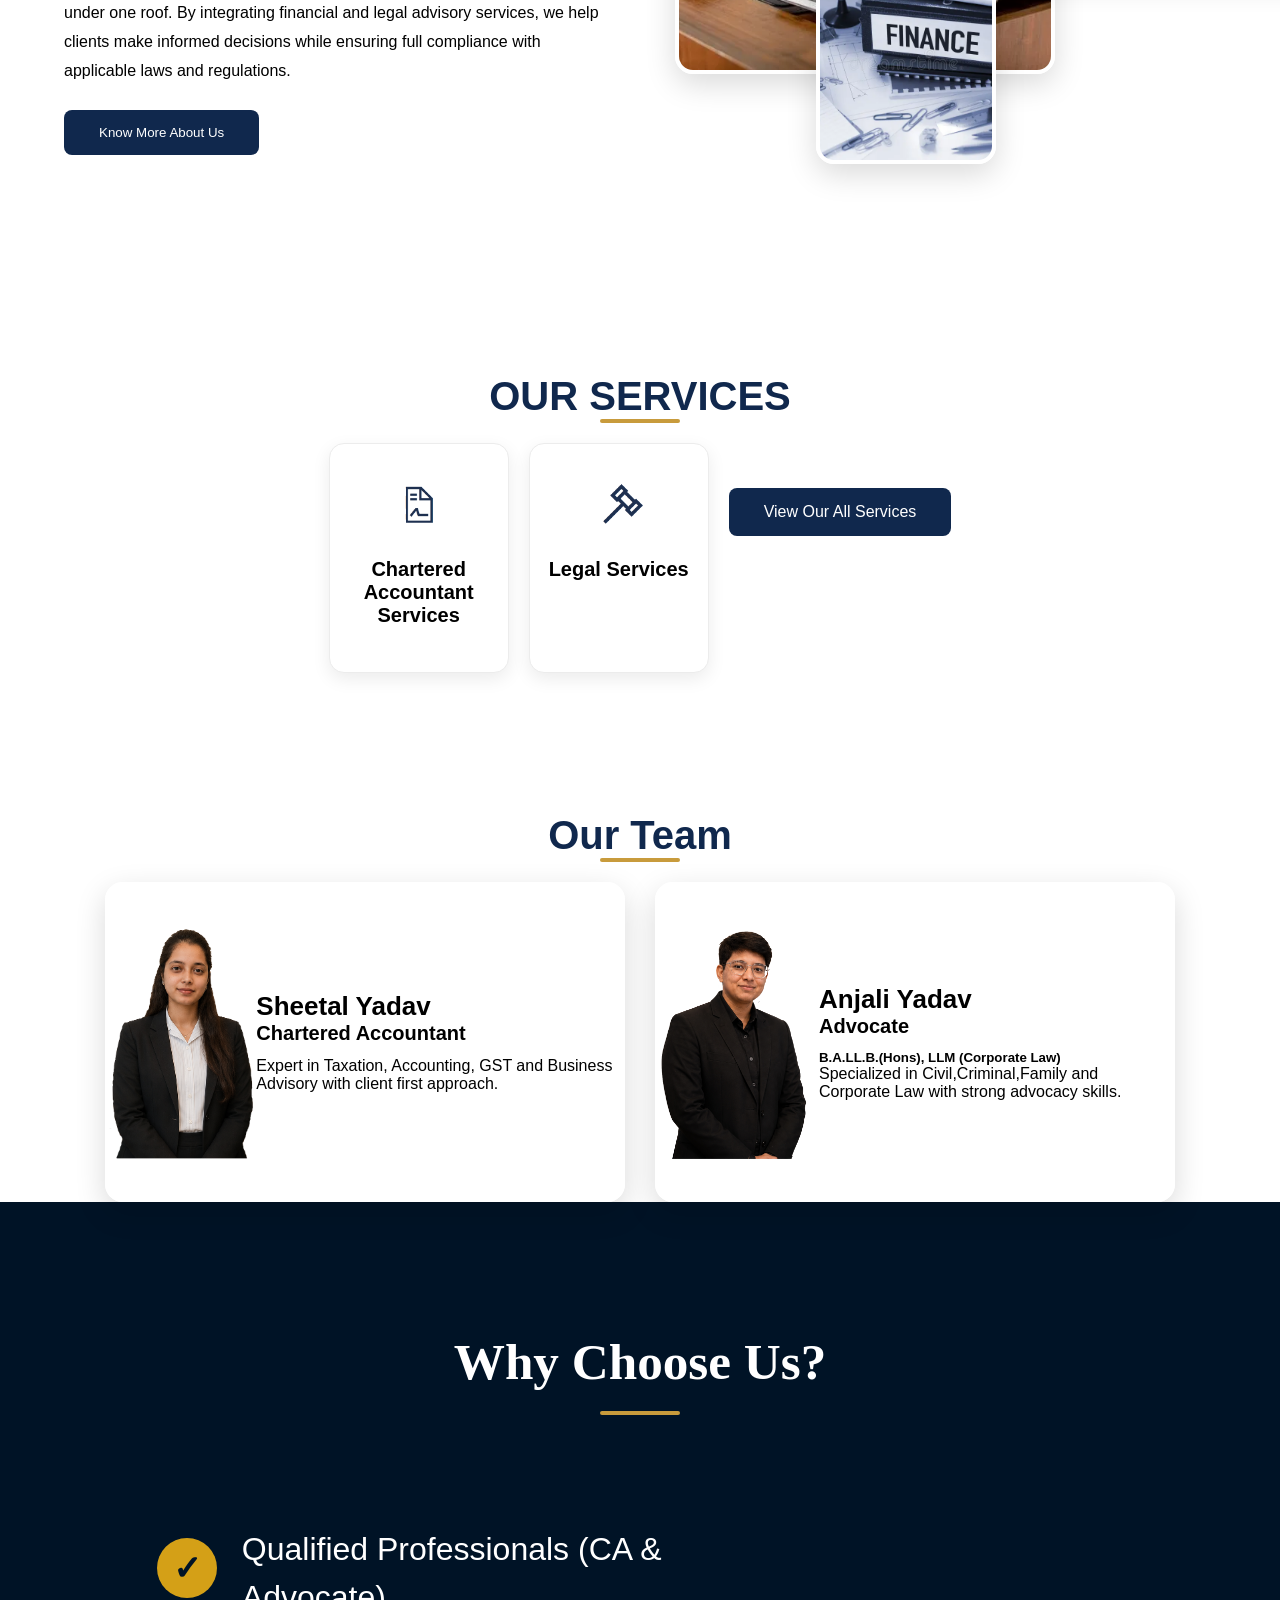
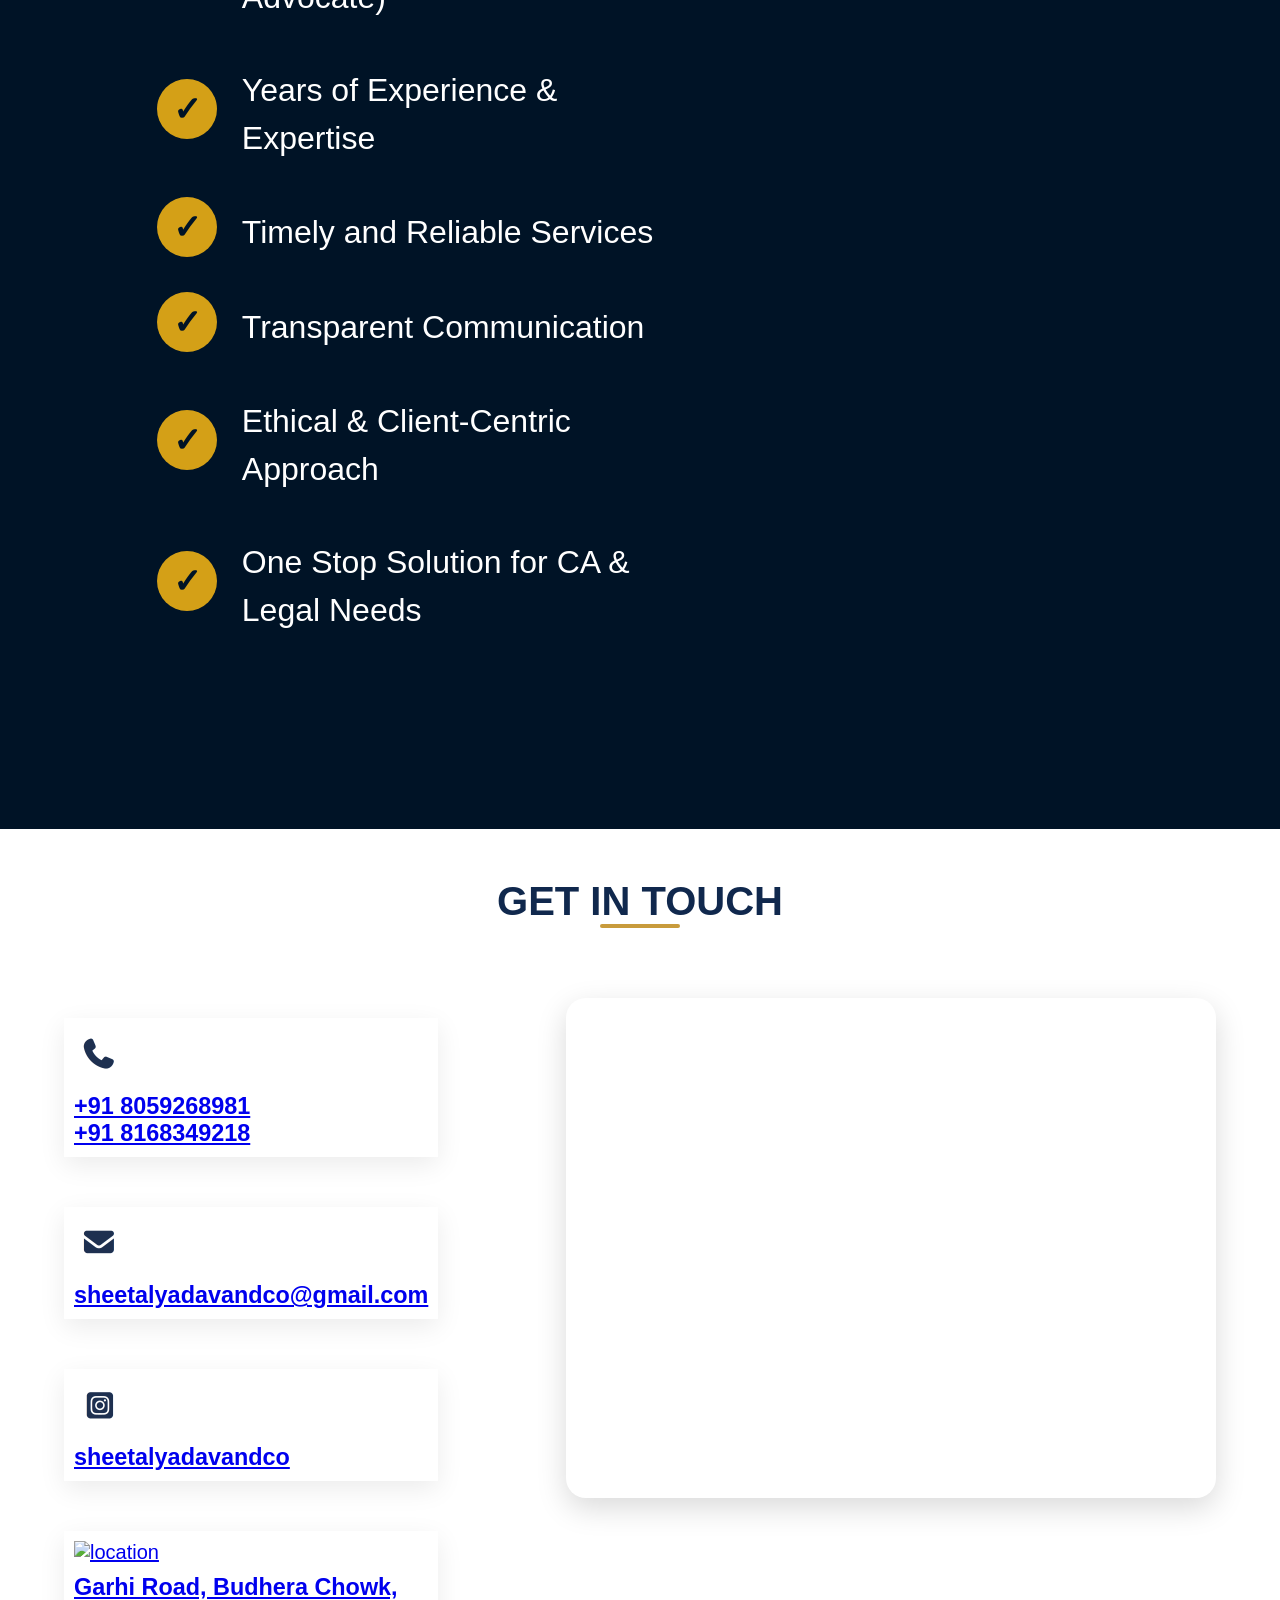
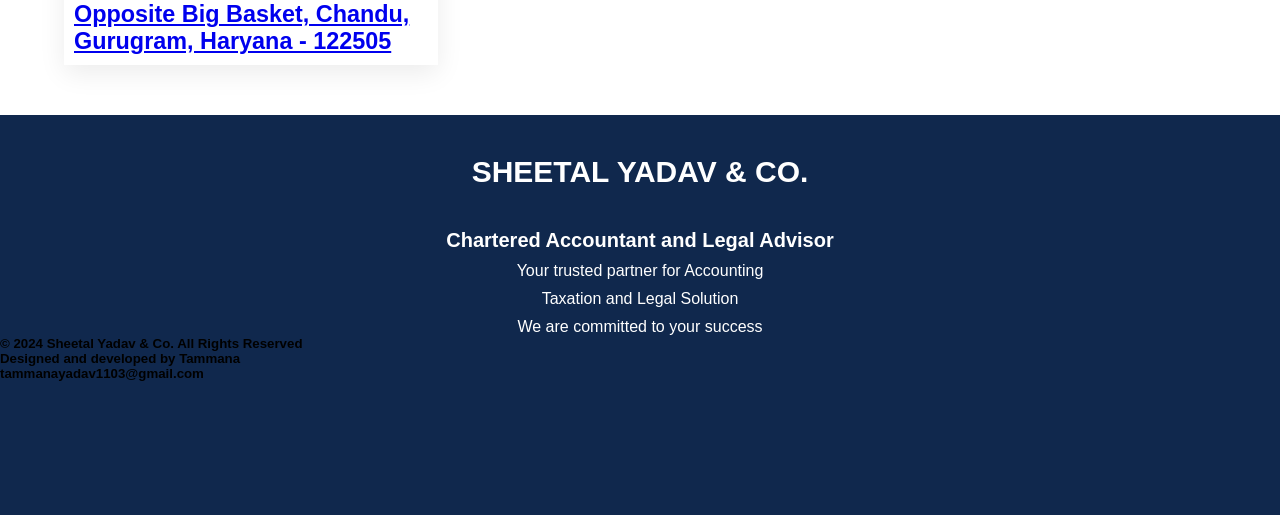
==== commit 468f2ca9: "Revise index.html with updated content and structure Updated the content and structure of the index." ====
--- a/index.html
+++ b/index.html
@@ -3,7 +3,13 @@
     <head>
         <meta charset="UTF-8">
         <meta name="viewport" content="width=device-width, initial-scale=1.0">
-        <title>My Web Page</title>
+        <title>Sheetal Yadav & Co.
+               CA nd legal firm in Gurugram, Haryana
+        </title>
+        <meta
+        name="description"
+        content="Professional Chartered Accountant and Legal Services including GST Registration, Income Tax Return Filing, Company Registration, Audit, Compliance, Consumer Disputes and Business Advisory."
+        >
         <link rel="stylesheet" href="stylesheet.css">
     </head>
     <body>
@@ -39,7 +45,7 @@
         <div class="overlay"></div>
         <div class="content">
             <h1>
-                Smart <span>Accounting.</span>
+                Assurance & <span>Advisory</span>
                 Stronger <span>Business</span>
             </h1>
             <p>
@@ -67,28 +73,28 @@
         <img src="images/advisor.png">
         <div>
             <h3>Trusted Advisors</h3>
-            <p>Professional guidance you can rely on</p>
+            <p>Professional guidance you can rely on.</p>
         </div>
     </div>
     <div class="feature">
         <img src="images/client.png">
         <div>
             <h3>Client Focused</h3>
-            <p>Personalized solutions for every client</p>
+            <p>Personalized solutions for every client.</p>
         </div>
     </div>
     <div class="feature">
         <img src="images/integrity.png">
         <div>
             <h3>Integrity & Excellence</h3>
-            <p>Committed to quality and ethical practices</p>
+            <p>Committed to quality and ethical practices.</p>
         </div>
     </div>
     <div class="feature">
         <img src="images/onestop.png">
         <div>
             <h3>One Stop Solution</h3>
-            <p>Accounting, Taxation & Legal services under one roof</p>
+            <p>Accounting, Taxation & Legal services under one roof.</p>
         </div>
     </div>
 </section>
@@ -101,7 +107,7 @@
     <div class="about-text">
         <h3>About Sheetal Yadav & Co.</h3>
         <p>Sheetal Yadav & Co. is a multidisciplinary professional firm committed to delivering reliable, ethical, and result-oriented financial, taxation, compliance, and legal solutions to individuals, startups, businesses, and organizations.</p>
-        <p>Our firm brings together the expertise of CA Sheetal Yadav, a Chartered Accountant, and Advocate Anjali Yadav, enabling clients to receive comprehensive professional support under one roof. By integrating financial and legal advisory services, we help clients make informed decisions while ensuring full compliance with applicable laws and regulations.</p>
+        <p>Our firm brings together the expertise of CA Sheetal Yadav, and Advocate Anjali Yadav, enabling clients to receive comprehensive professional support under one roof. By integrating financial and legal advisory services, we help clients make informed decisions while ensuring full compliance with applicable laws and regulations.</p>
         <a href="about.html" alt="about page">
         <button>Know More About Us</button>
         </a>
@@ -127,26 +133,13 @@
         <div class="gold-line"></div>
     <div class="servicecard-container">
         <div class="service-card">
-            <img src="images/accounting.png" alt="Accounting ">
-            <h3>Accounting and Bookkeeping</h3>
+            <img src="images/gst.png" alt="GST Services">
+            <h3>Chartered Accountant Services</h3>
         </div>
         <div class="service-card">
             <img src="images/legal.png" alt="Legal advisory">
-            <h3>Legal Advisory</h3>
-        </div>
-        <div class="service-card">
-            <img src="images/gst.png" alt="GST Services">
-            <h3>GST Services</h3>
-        </div>
-        <div class="service-card">
-            <img src="images/taxation.png" alt="Taxation Services">
-            <h3>Taxation Services</h3>
-        </div>
-        <div class="service-card">
-            <img src="images/litigation.png" alt="Litigation">
-            <h3>Litigation and Representation</h3>
-        </div>
-        
+            <h3>Legal Services</h3>
+        </div>
         <a href="services.html" alt="services page">
         <button class="service-button">View Our All Services</button>
         </a>
@@ -155,7 +148,7 @@
 
 
 
-    <section id="team"class="ourteam">
+    <section id="team" class="ourteam">
         <h2>Our Team</h2>
         <div class="gold-line"></div>
         <div class="team-container">
@@ -163,7 +156,7 @@
                 <img src="images/sheetalsticker.png" alt="sheetal">
                 <div class="team-info">
                     <h3>Sheetal Yadav</h3>
-                    <h4>Chartered Accountant</h4>
+                    <h4 class="ca">Chartered Accountant</h4>
                     <p>Expert in Taxation, Accounting, GST and Business Advisory with client first approach.</p>
                 </div>
             </div>
@@ -172,12 +165,10 @@
                 <div class="team-info">
                     <h3>Anjali Yadav</h3>
                     <h4>Advocate</h4>
+                    <h5>B.A.LL.B.(Hons), LLM (Corporate Law)</h5>
                     <p>Specialized in Civil,Criminal,Family and Corporate Law with strong advocacy skills.</p>
                 </div>
             </div>
-            <a href="team.html" alt="team page">
-            <button class="team-button">Know more About us</button>
-            </a>
         </div>
     </section>
 
@@ -236,21 +227,28 @@
     <section class="contactus">
         <div class="contact-container">
             <div class="contact-info">
+                <a href="tel:+918059268981">
                 <img src="images/phone.png" alt="phone number">
-                <h3>+91 8059268981</h3>
-                <h3>+91 8168349218</h3>
-            </div>
-            <div class="contact-info">
+                <h3>+91 8059268981 <br> +91 8168349218</h3>
+                </a>
+            </div>
+            <div class="contact-info">
+                <a href="mailto:sheetalyadavandco@gmail.com">
                 <img src="images/email.png" alt="email">
-                <h3>sheetalyadavandco@gmail.com</h3>
-            </div>
-            <div class="contact-info">
-                <img src="images/linkedin.png" alt="linkedin">
-                <h3>sheetalyadav&co.</h3>
-            </div>
-            <div class="contact-info">
+                <h3 class="contact-email">sheetalyadavandco@gmail.com</h3>
+                </a>
+            </div>
+            <div class="contact-info">
+                <a href="https://www.instagram.com/sheetalyadavandco/" target="_blank">
                 <img src="images/instagram.png" alt="instagram">
-                <h3>sheetalyadav&co.</h3>
+                <h3>sheetalyadavandco</h3>
+                </a>
+            </div>
+            <div class="contact-info">
+                <a href="https://www.google.com/maps/place/Sheetal+Yadav+%26+Co./@28.4694348,76.9130127,17z/data=!3m1!4b1!4m6!3m5!1s0x390d1535e4105b29:0xaf938efd7ea2a444!8m2!3d28.4694348!4d76.9130127!16s%2Fg%2F11zbksq5yw!18m1!1e1?entry=ttu&g_ep=EgoyMDI2MDcyOS4wIKXMDSoASAFQAw%3D%3D" target="_blank">
+                <img src="images/location.png" alt="location">
+                <h3 class="contact-email">Garhi Road, Budhera Chowk, Opposite Big Basket, Chandu, Gurugram, Haryana - 122505</h3>
+                </a>
             </div>
         </div>
         <div class="map">
@@ -269,10 +267,11 @@
 
     <section class="outro">
         <h3>SHEETAL YADAV & CO.</h3>
-        <h4>Chartered Accountant and Legal Advisors</h4>
-        <p>Your trusted partner for Accounting.</p>
-        <p>Taxation and Legal Solution.</p>
+        <h4>Chartered Accountant and Legal Advisor</h4>
+        <p>Your trusted partner for Accounting</p>
+        <p>Taxation and Legal Solution</p>
         <p>We are committed to your success</p>
+        <h5>© 2024 Sheetal Yadav & Co. All Rights Reserved<br>Designed and developed by Tammana<br> tammanayadav1103@gmail.com</h5>
     </section>
     </body>
 </html>
--- a/stylesheet.css
+++ b/stylesheet.css
@@ -101,7 +101,6 @@
     display:flex;
     width:100%;
     min-height:100vh;
-
 }
 .hero-left,
 .hero-right{
@@ -124,21 +123,32 @@
 .content{
     position:relative;
     z-index:2;
-    color:white;
-    max-width:550px;
+
+    display:flex;
+    flex-direction:column;
+    
+    align-items:flex-start;
+
+    width:100%;
+    max-width:700px;
+
     padding:80px;
 }
 .content h1{
-    font-size:64px;
-    line-height:1.15;
+    font-size:clamp(48px,5vw,80px);
+    line-height:1.1;
+    margin-bottom:10px;
+    color: white;
 }
 .content span{
     color:#d6a33f;
 }
 .content p{
-    margin-top:35px;
-    font-size:28px;
-    line-height:1.6;
+    font-size:clamp(20px,1.5vw,28px);
+    line-height:1.7;
+    max-width:600px;
+    margin-top:10px;
+    color: white;
 }
 .overlay{
     position:absolute;
@@ -379,6 +389,23 @@
 .service-button:hover{
     background:#173866;
 }
+@media (max-width:768px){
+.services-grid{
+    display:flex;
+    flex-direction:column;
+    align-items:center;
+}
+.service-card{
+    width:90%;
+    max-width:320px;
+}
+.service-btn{
+    margin-top:30px;
+    width:90%;
+    max-width:320px;
+    text-align:center;
+}
+}
 /*---------------------------------------our team------------------------------------------------------*/
 .ourteam h2{
     font-family: sans-serif;
@@ -448,56 +475,136 @@
     background:#173866;
 }
 /*-------------------------------------------why choose us-----------------------------------------------*/
+*{
+    margin:0;
+    padding:0;
+    box-sizing:border-box;
+}
+body{
+    font-family:Arial, Helvetica, sans-serif;
+}
 .why-choose-us{
-    width:100%;
-    min-height:100vh;
+
+    width:100%;
     background:#001326;
-    padding:80px 4%;
-    display:flex;
-    align-items:center;
-}
+    padding:80px 6%;
+}
+/* Heading */
+.section-title{
+
+    text-align:center;
+    color:#fff;
+    font-family:Georgia, serif;
+    font-size:clamp(40px,4vw,72px);
+    margin-bottom:20px;
+}
+.gold-line{
+
+    width:220px;
+    height:5px;
+    background:#d4a017;
+    margin:0 auto 60px;
+}
+/* Layout */
 .content{
-    width:100%;
-}
-/* LEFT SECTION */
+
+    display:flex;
+    justify-content:space-between;
+    align-items:center;
+    gap:60px;
+}
+/* Left */
 .left{
-    width:100%;
-}
-.why-title{
-    text-align:center;
-    color:#fff;
-    background-color:#001326;
-    font-size:60px;
-    font-family:Georgia, serif;
-}
-.left ul{
-    list-style:none;
-}
-.left li{
-    display:flex;
-    align-items:center;
-    gap: 25px;
+
+    flex:1;
+}
+.item{
+
+    display:flex;
+    align-items:center;
+    gap:25px;
     margin-bottom:35px;
 }
 .icon{
+
     width:60px;
     height:60px;
     border-radius:50%;
     background:#d4a017;
+
+    display:flex;
+    justify-content:center;
+    align-items:center;
+
+    font-size:34px;
     color:#001326;
-    font-size:30px;
     font-weight:bold;
 
-    display:flex;
-    justify-content:center;
-    align-items:center;
-
     flex-shrink:0;
 }
-.left span{
-    color:#fff;
-    font-size:34px;
-    white-space: nowrap;
+.item p{
+
+    color:white;
+    font-size:32px;
+    line-height:1.5;
+}
+/* ---------- Tablet ---------- */
+@media(max-width:992px){
+
+.item p{
+
+    font-size:26px;
+}
+
+.right img{
+
+    max-width:500px;
+}
+
+}
+/* ---------- Mobile ---------- */
+
+@media(max-width:768px){
+
+.content{
+
+    flex-direction:column;
+}
+
+.right{
+
+    order:-1;
+}
+
+.right img{
+
+    width:80%;
+    max-width:350px;
+    margin-bottom:40px;
+}
+
+.item{
+
+    align-items:flex-start;
+}
+
+.item p{
+
+    font-size:20px;
+}
+
+.icon{
+
+    width:45px;
+    height:45px;
+    font-size:24px;
+}
+
+.gold-line{
+
+    margin-bottom:40px;
+}
+
 }
 /* ---------- Mobile ---------- */
 @media(max-width:768px){
@@ -540,6 +647,7 @@
     color: #10284d;
     text-align:center;
     font-size:40px;
+    margin-top: 50px;
 }
 .contactus{
     width:90%;
@@ -556,7 +664,7 @@
     background:#C89B3C;
     margin:auto;
     border-radius:10px;
-    margin-bottom:50px;
+    margin-bottom:20px;
 }
 .contact-container{
     width:35%;
@@ -566,16 +674,16 @@
     gap: 30px;
     flex-wrap: wrap;
 }
-
 .contact-info{
     display: flex;
     align-items: center;
     background: white;
     color:#10284d;
+    margin-top: 20px;
     border:none;
     border: radius 15px;
     font-size:20px;
-    padding: 20px;
+    padding: 10px;
     transition:.3s;
     box-shadow:0 8px 25px rgba(0,0,0,.08);
 }
@@ -583,7 +691,7 @@
     background:#a8b7cb;
 }
 .contact-info img{
-    width:70px;
+    width:50px;
     margin-bottom:10px;
 }
 .map{
@@ -598,6 +706,33 @@
     border-radius:20px;
     box-shadow:0 10px 30px rgba(0,0,0,.15);
 }
+@media (max-width:768px){
+
+.contactus{
+    flex-direction:column;
+    align-items:center;
+}
+
+.contact-container{
+    width:100%;
+}
+
+.contact-info{
+    width:100%;
+}
+
+.map{
+    width:100%;
+    justify-content:center;
+}
+
+.map iframe{
+    width:100%;
+    max-width:400px;
+    height:300px;
+}
+
+}
 /*-------------------------------------------------outro-------------------------------------------------*/
 .outro{
     background:#10284d ;
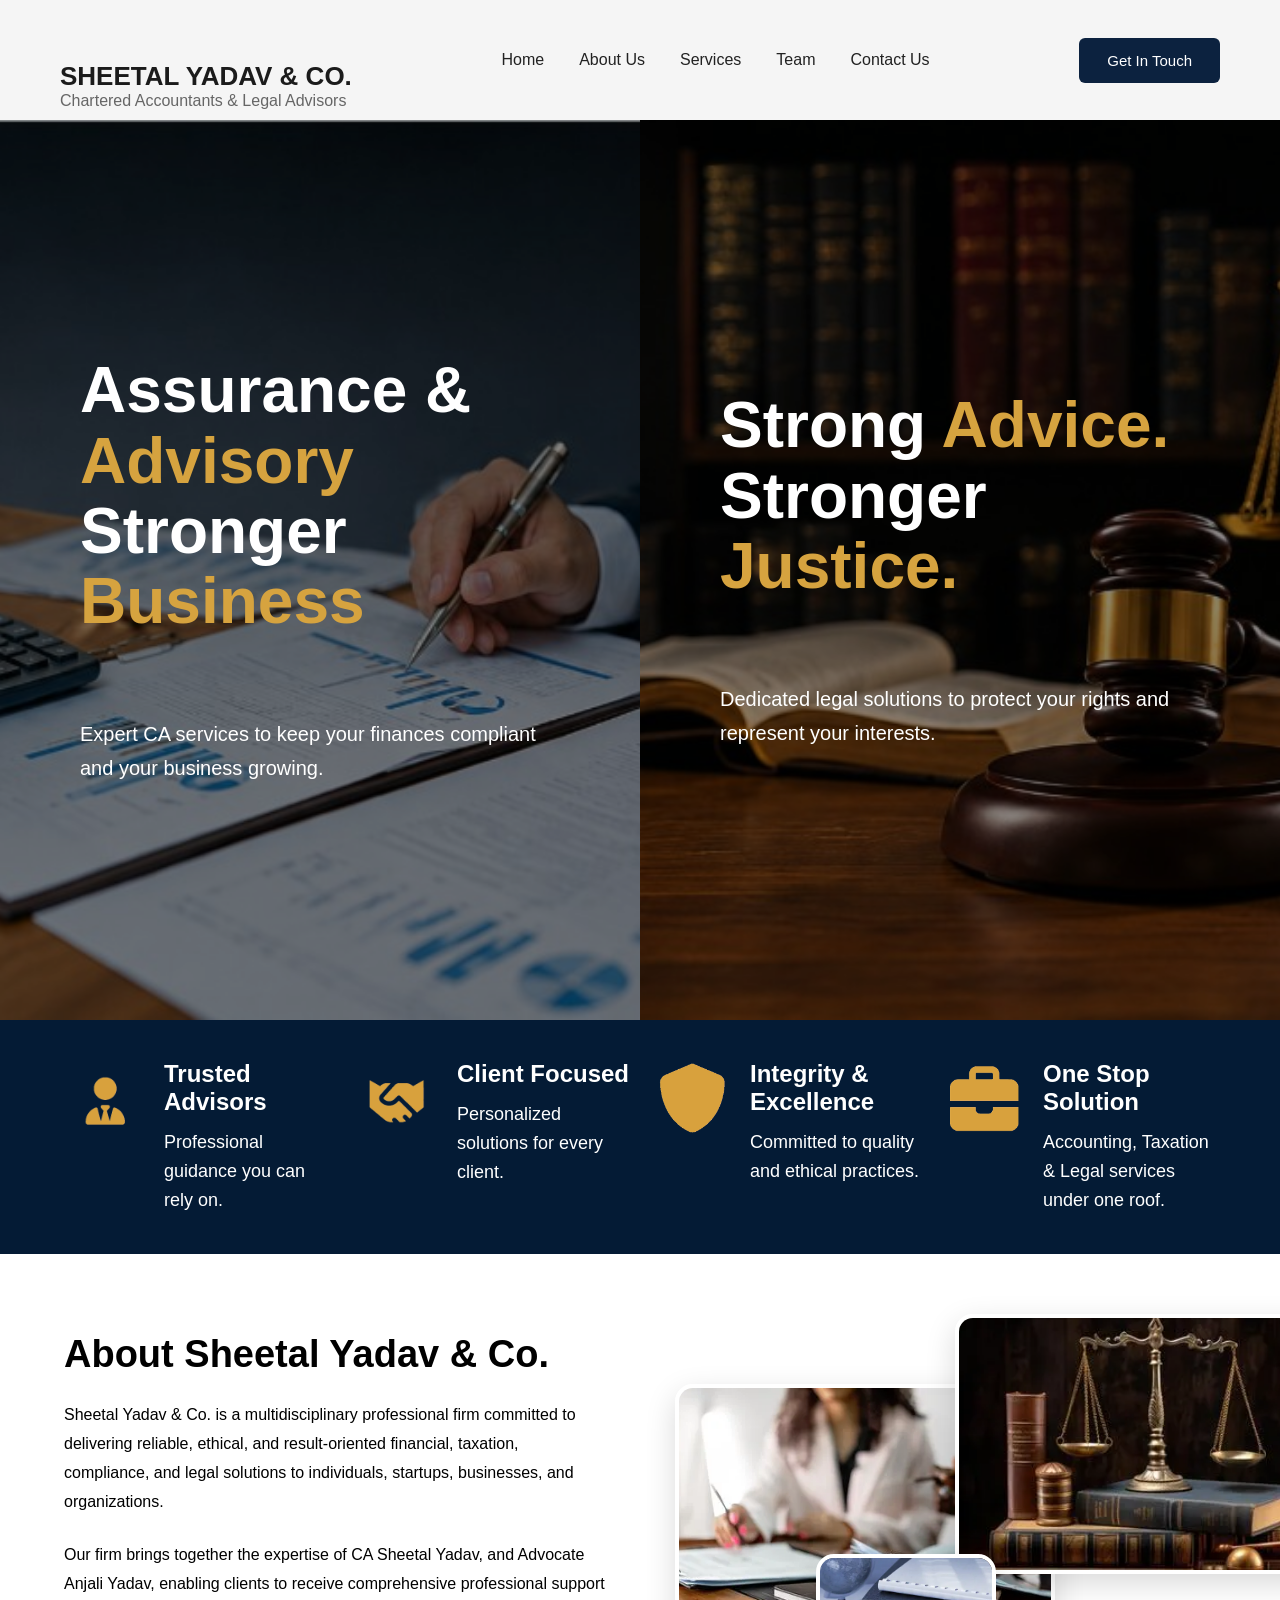
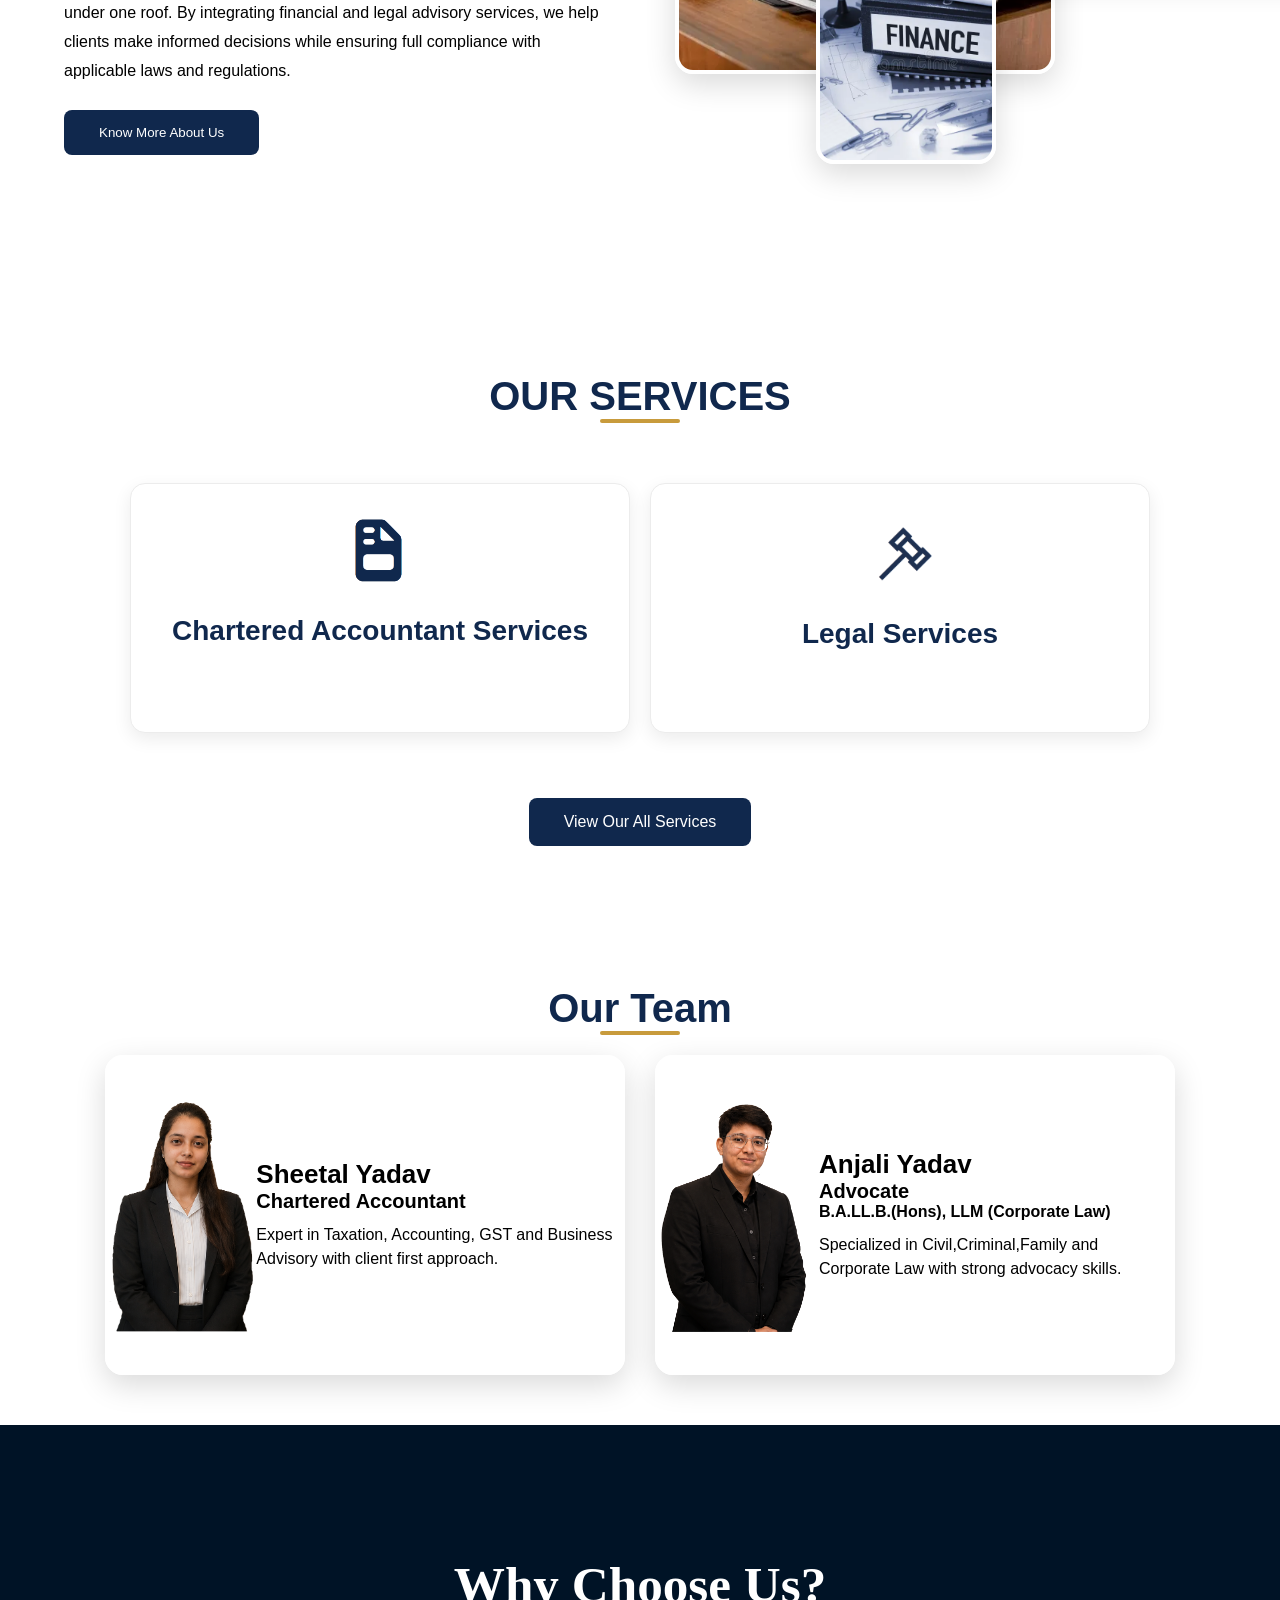
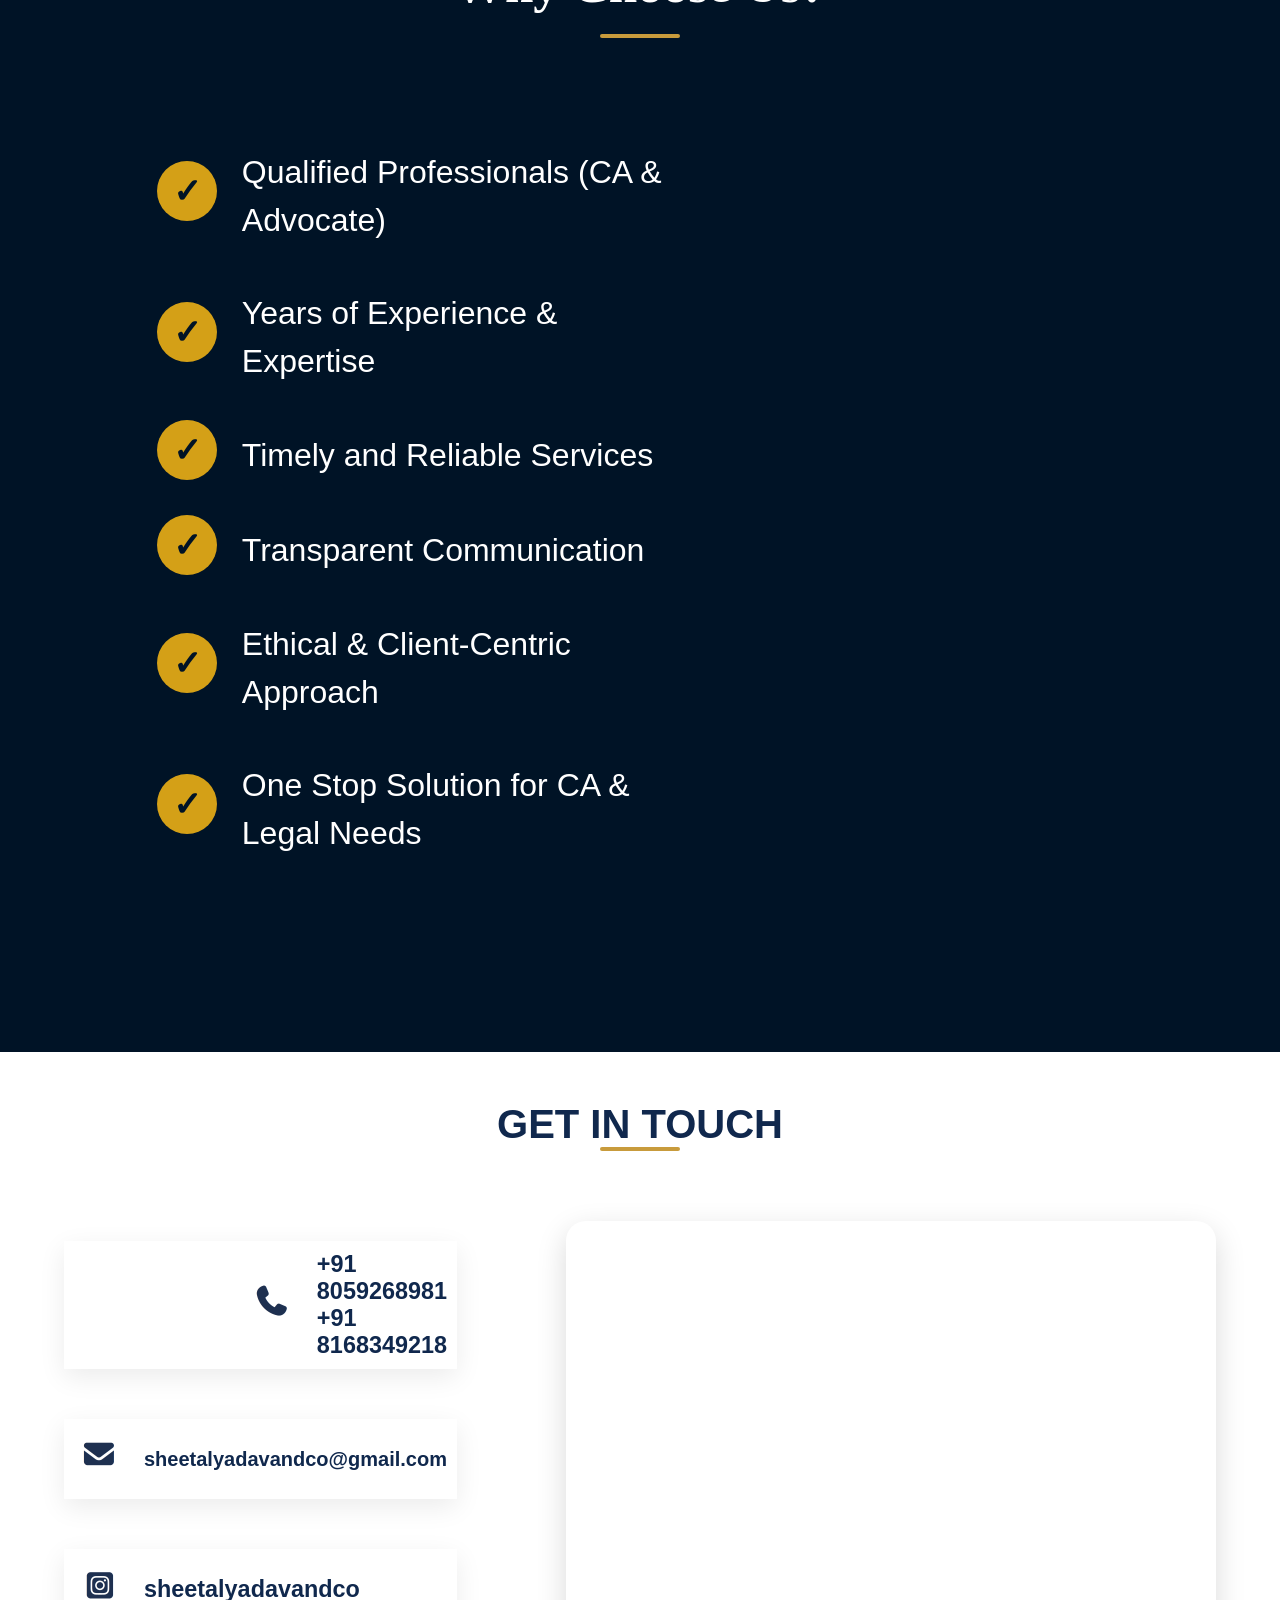
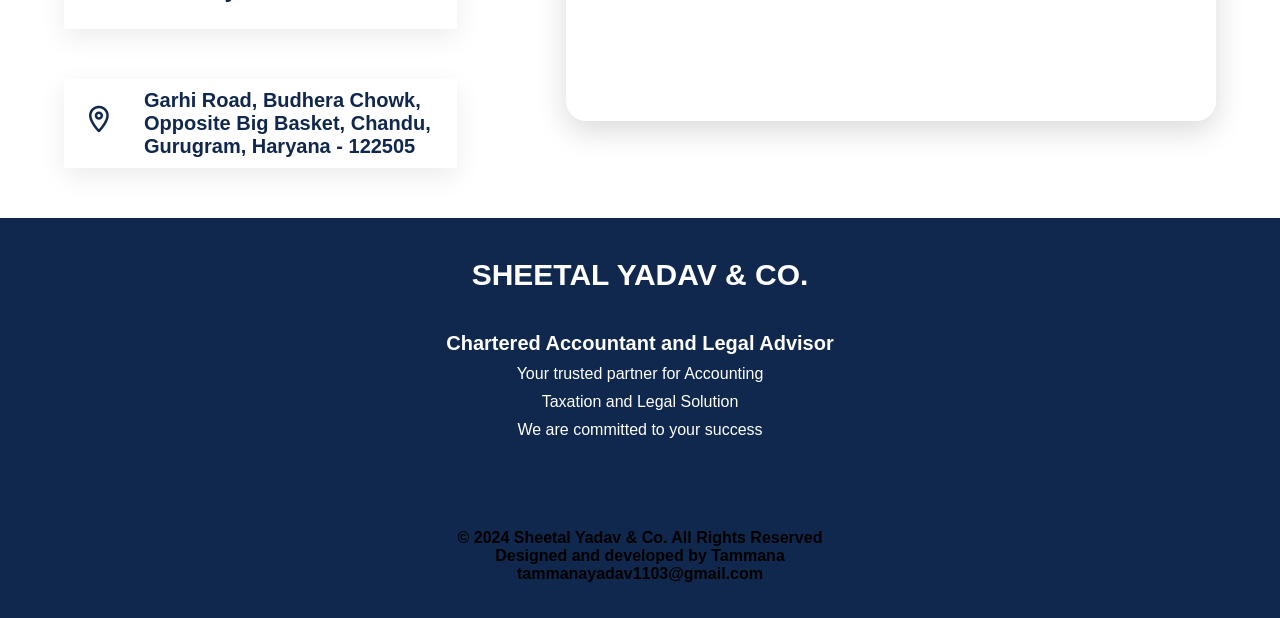
==== commit c9864967: "Fix HTML encoding issues in index.html" ====
--- a/index.html
+++ b/index.html
@@ -228,8 +228,10 @@
         <div class="contact-container">
             <div class="contact-info">
                 <a href="tel:+918059268981">
+                <a href="tel:+918168349218">
                 <img src="images/phone.png" alt="phone number">
                 <h3>+91 8059268981 <br> +91 8168349218</h3>
+                </a>
                 </a>
             </div>
             <div class="contact-info">
--- a/stylesheet.css
+++ b/stylesheet.css
@@ -314,7 +314,10 @@
     width:100%;
     height:250px;
 }
-.card img{
+.card1,.card2{
+    display:none;
+}
+.card3{
     width:100%;
     height:100%;
     object-fit:cover;
@@ -350,23 +353,26 @@
 }
 /*for individual card*/
 .service-card{
-    width:180px;
+    width:500px;
+    height: 250px;
     background:white;
     padding:30px 18px;
     border-radius:15px;
     border:1px solid #ececec;
     box-shadow:0 6px 18px rgba(0,0,0,.08);
     transition:.3s;
+    margin-top:40px;
 }
 /*for service icon */
 .service-card img{
-    width:60px;
+    width:80px;
     margin-bottom:20px;
 }
 /*heading*/
 .service-card h3{
-    font-size:20px;
+    font-size:28px;
     margin-bottom:15px;
+    color:#10284d;
 }
 /*hover effect*/
 .service-card:hover{
@@ -456,23 +462,17 @@
 .team-card h4{
     font-family:sans-serif;
     font-size: 20px;
+}
+.team-card h5{
+    font-family:sans-serif;
+    font-size: 16px;
     margin-bottom: 12px;
 }
-.team-button{
-    margin-top:45px;
-    padding:15px 35px;
-    background:#10284d;
-    color:white;
-    border:none;
-    border-radius:8px;
-    font-size:16px;
-    cursor:pointer;
-    margin-bottom: 55px;
-    transition:.3s;
-}
-
-.team-button:hover{
-    background:#173866;
+.team-card p{
+    font-family:sans-serif;
+    font-size: 16px;
+    line-height: 1.5;
+    margin-top: 10px;
 }
 /*-------------------------------------------why choose us-----------------------------------------------*/
 *{
@@ -484,7 +484,7 @@
     font-family:Arial, Helvetica, sans-serif;
 }
 .why-choose-us{
-
+    margin-top:50px;
     width:100%;
     background:#001326;
     padding:80px 6%;
@@ -687,6 +687,23 @@
     transition:.3s;
     box-shadow:0 8px 25px rgba(0,0,0,.08);
 }
+.contact-email{
+    font-size:20px;
+}
+.contact-info{
+    display:flex;
+    align-items:center;
+    gap:20px;
+}
+.contact-info a{
+    display:flex;
+    align-items:center;
+    gap:20px;
+    width:100%;
+
+    text-decoration:none;
+    color:#10284d;
+}
 .contact-info:hover{
     background:#a8b7cb;
 }
@@ -756,3 +773,9 @@
     font-size: 16px;
     text-align: center;
 }
+.outro h5{
+    margin-top: 80px;
+    padding-top: 10px;
+    font-size: 16px;
+    text-align: center;
+}
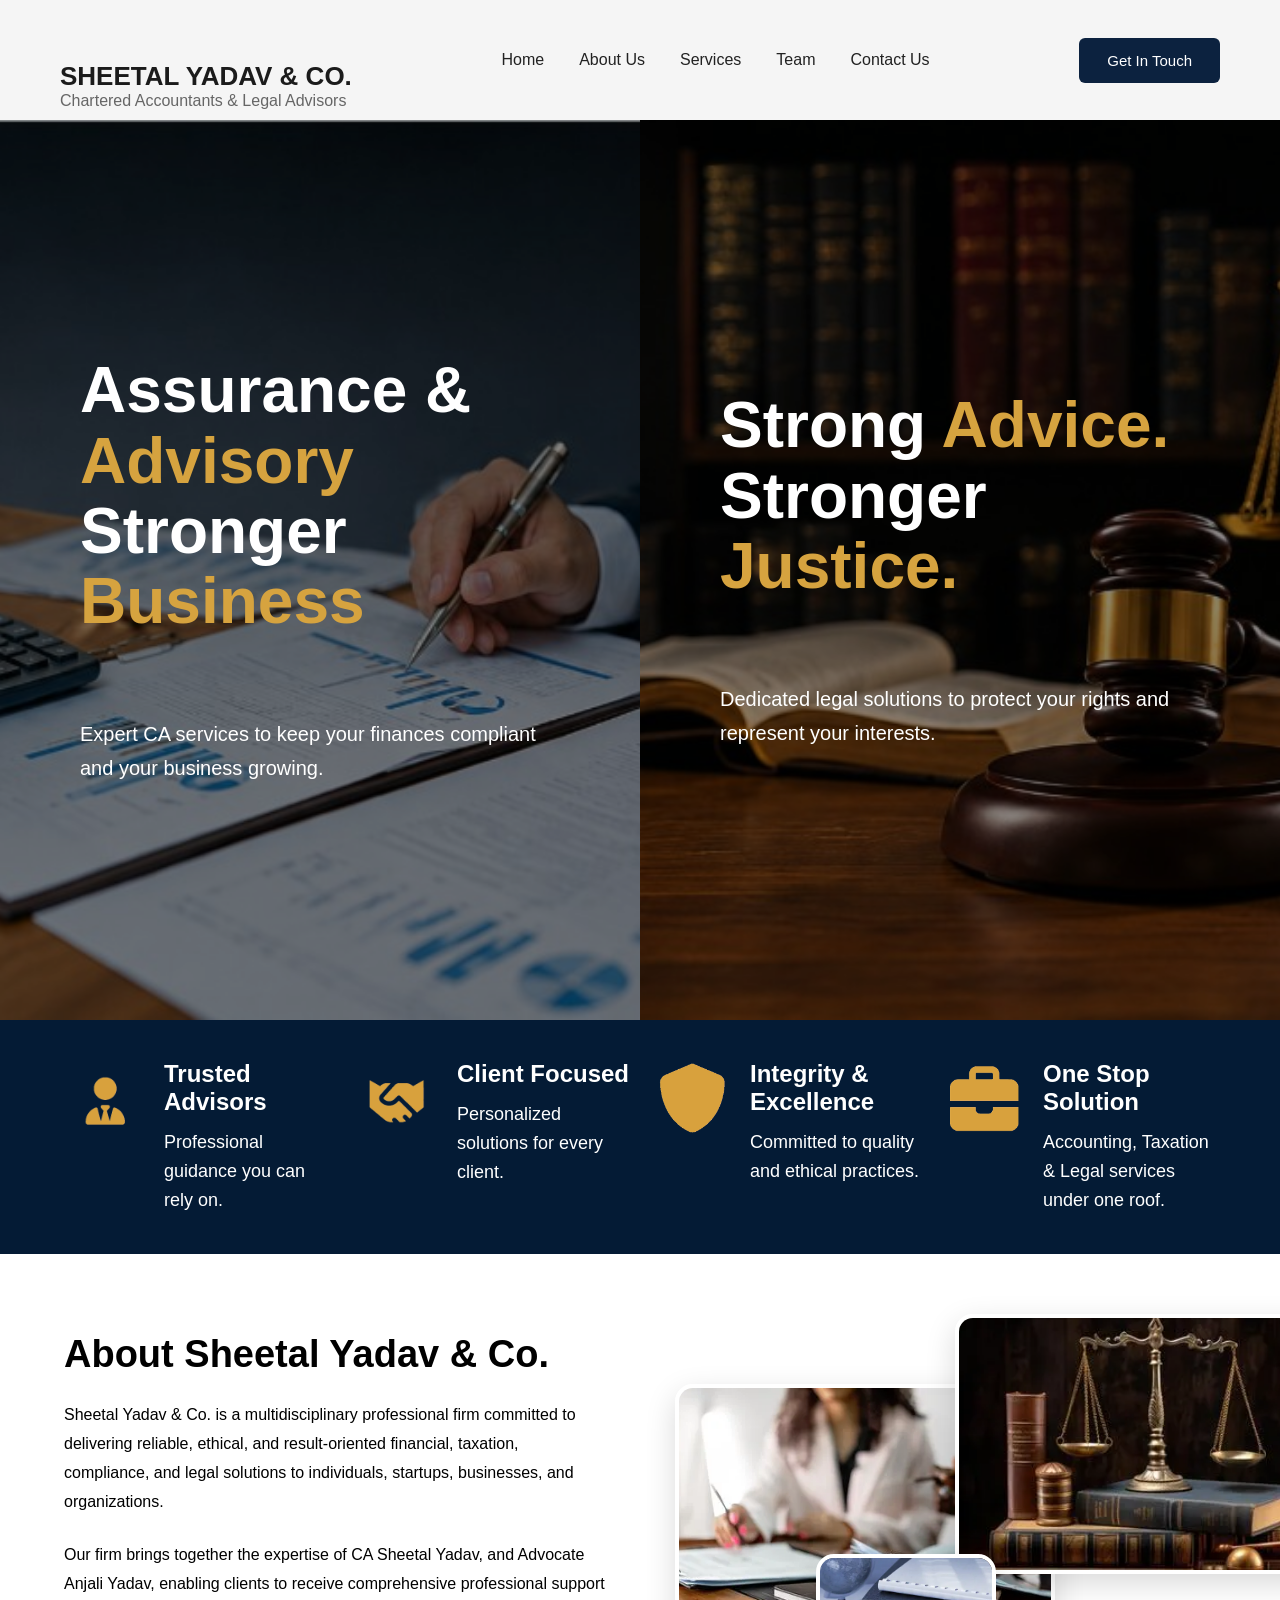
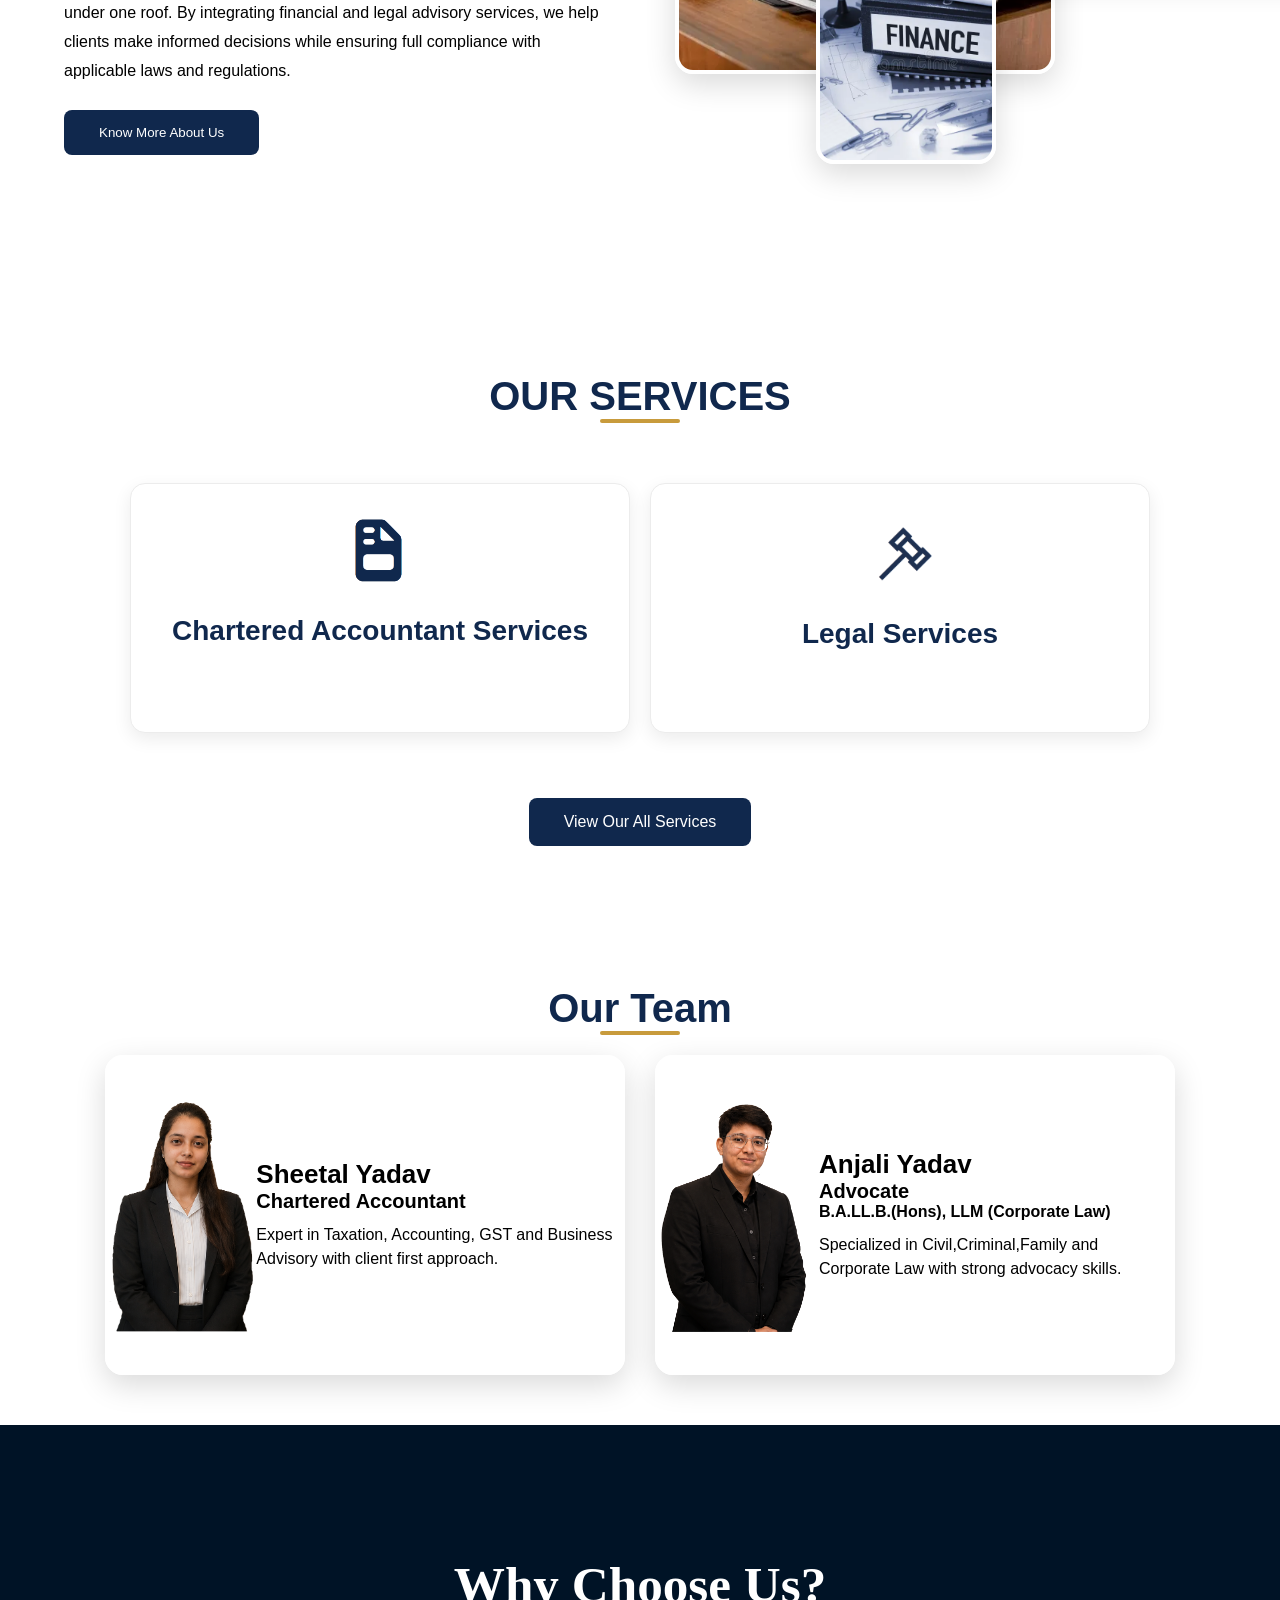
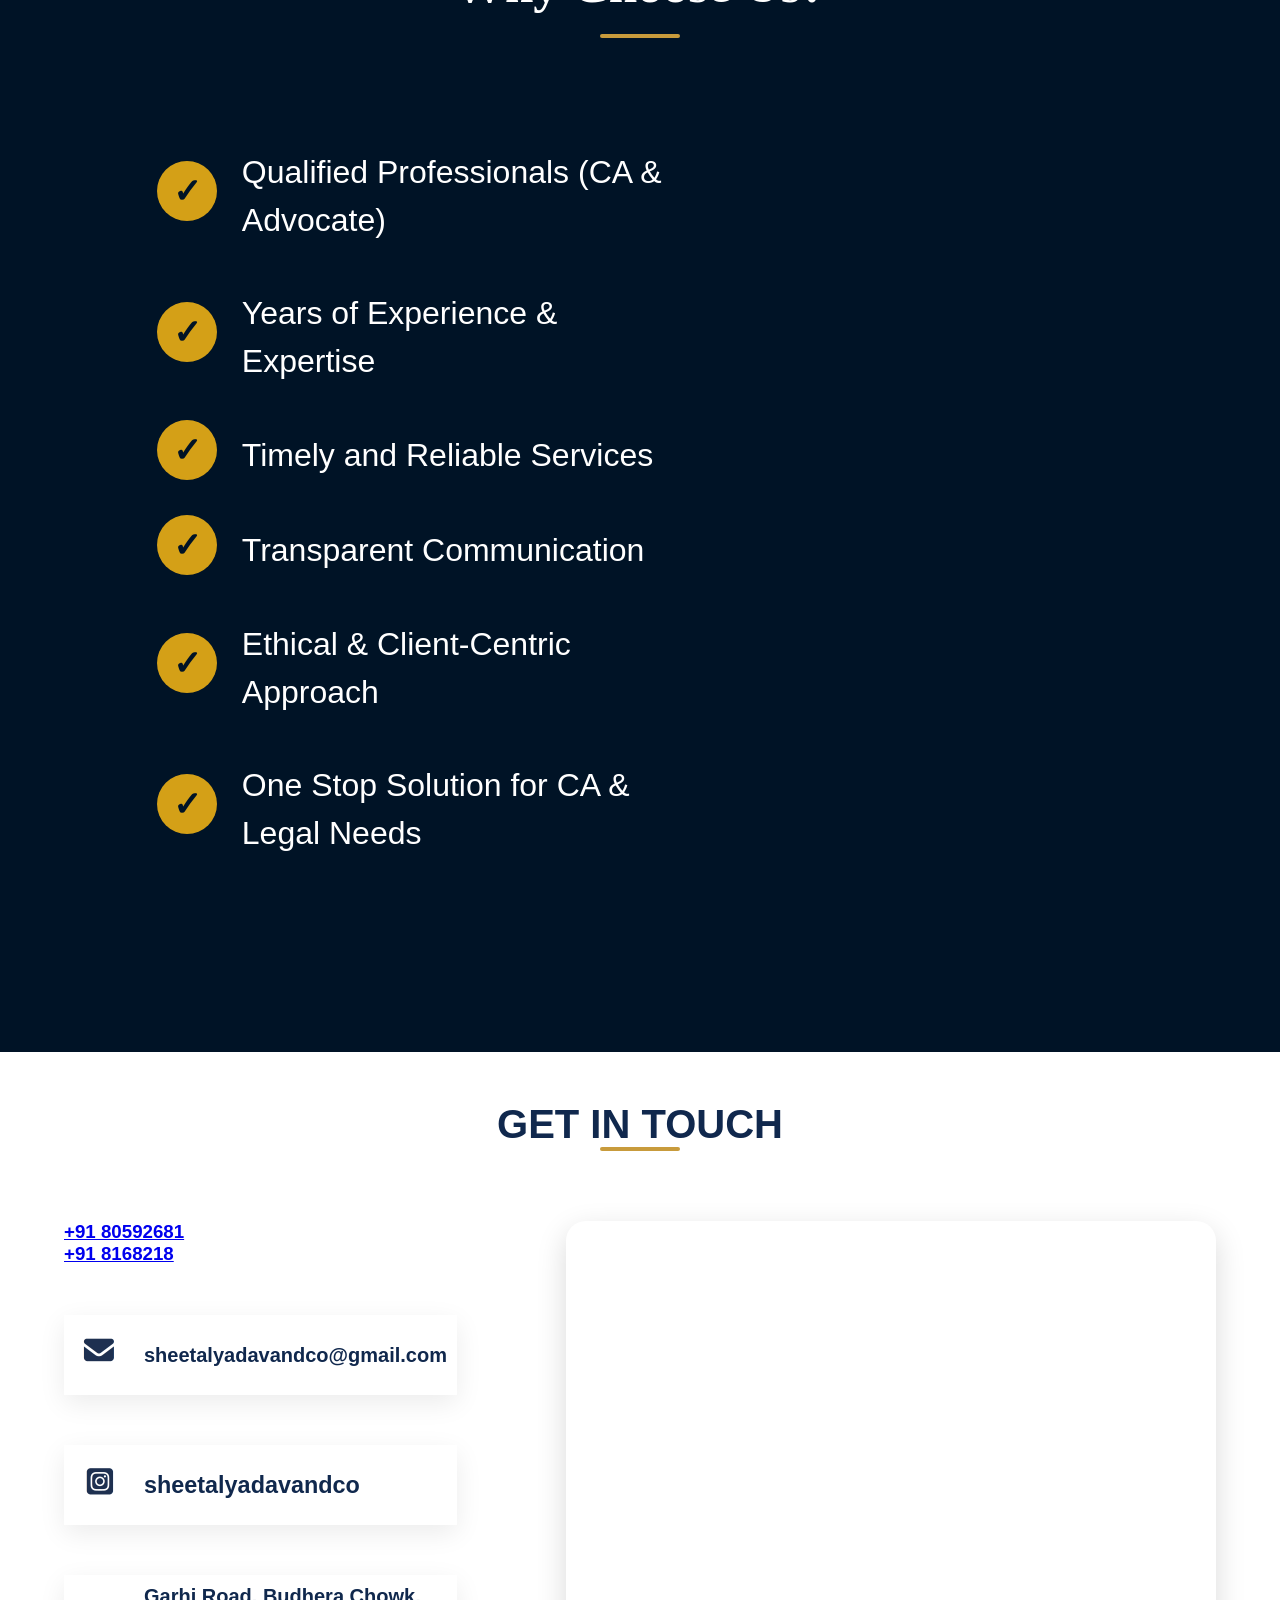
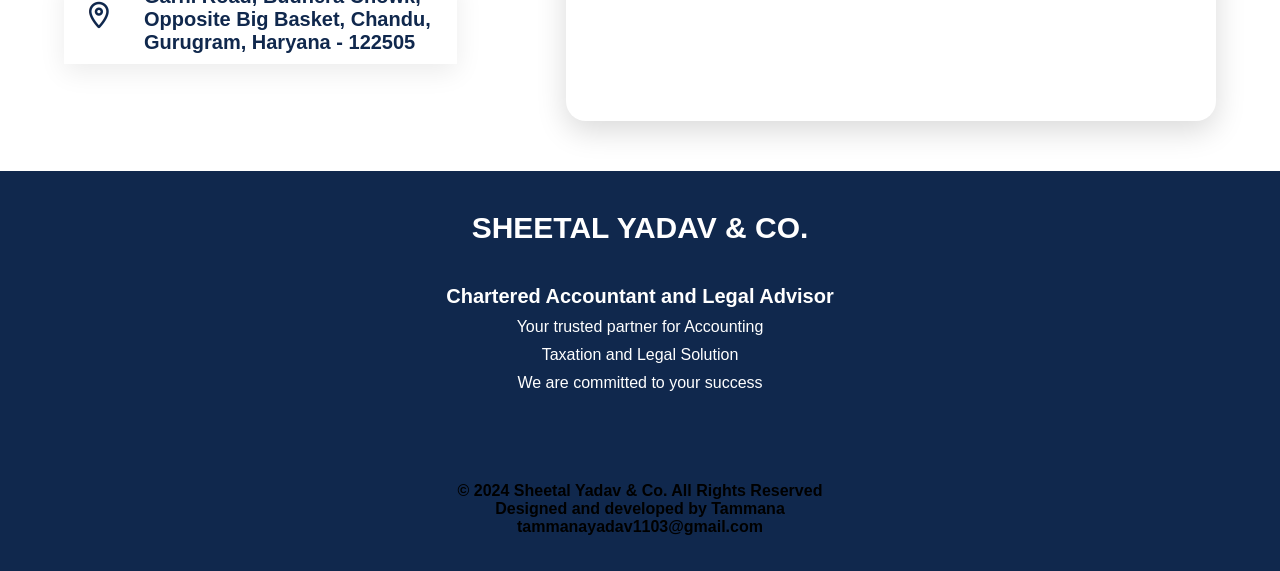
==== commit 1493f3f6: "Fix HTML encoding issues in index.html" ====
--- a/index.html
+++ b/index.html
@@ -226,13 +226,14 @@
         <div class="gold-line"></div>
     <section class="contactus">
         <div class="contact-container">
-            <div class="contact-info">
-                <a href="tel:+918059268981">
-                <a href="tel:+918168349218">
-                <img src="images/phone.png" alt="phone number">
-                <h3>+91 8059268981 <br> +91 8168349218</h3>
-                </a>
-                </a>
+            <div class="phone-numbers">
+              <a href="tel:+9180592681">
+              <h3>+91 80592681</h3>
+              </a>
+
+              <a href="tel:+918168218">
+              <h3>+91 8168218</h3>
+             </a>
             </div>
             <div class="contact-info">
                 <a href="mailto:sheetalyadavandco@gmail.com">
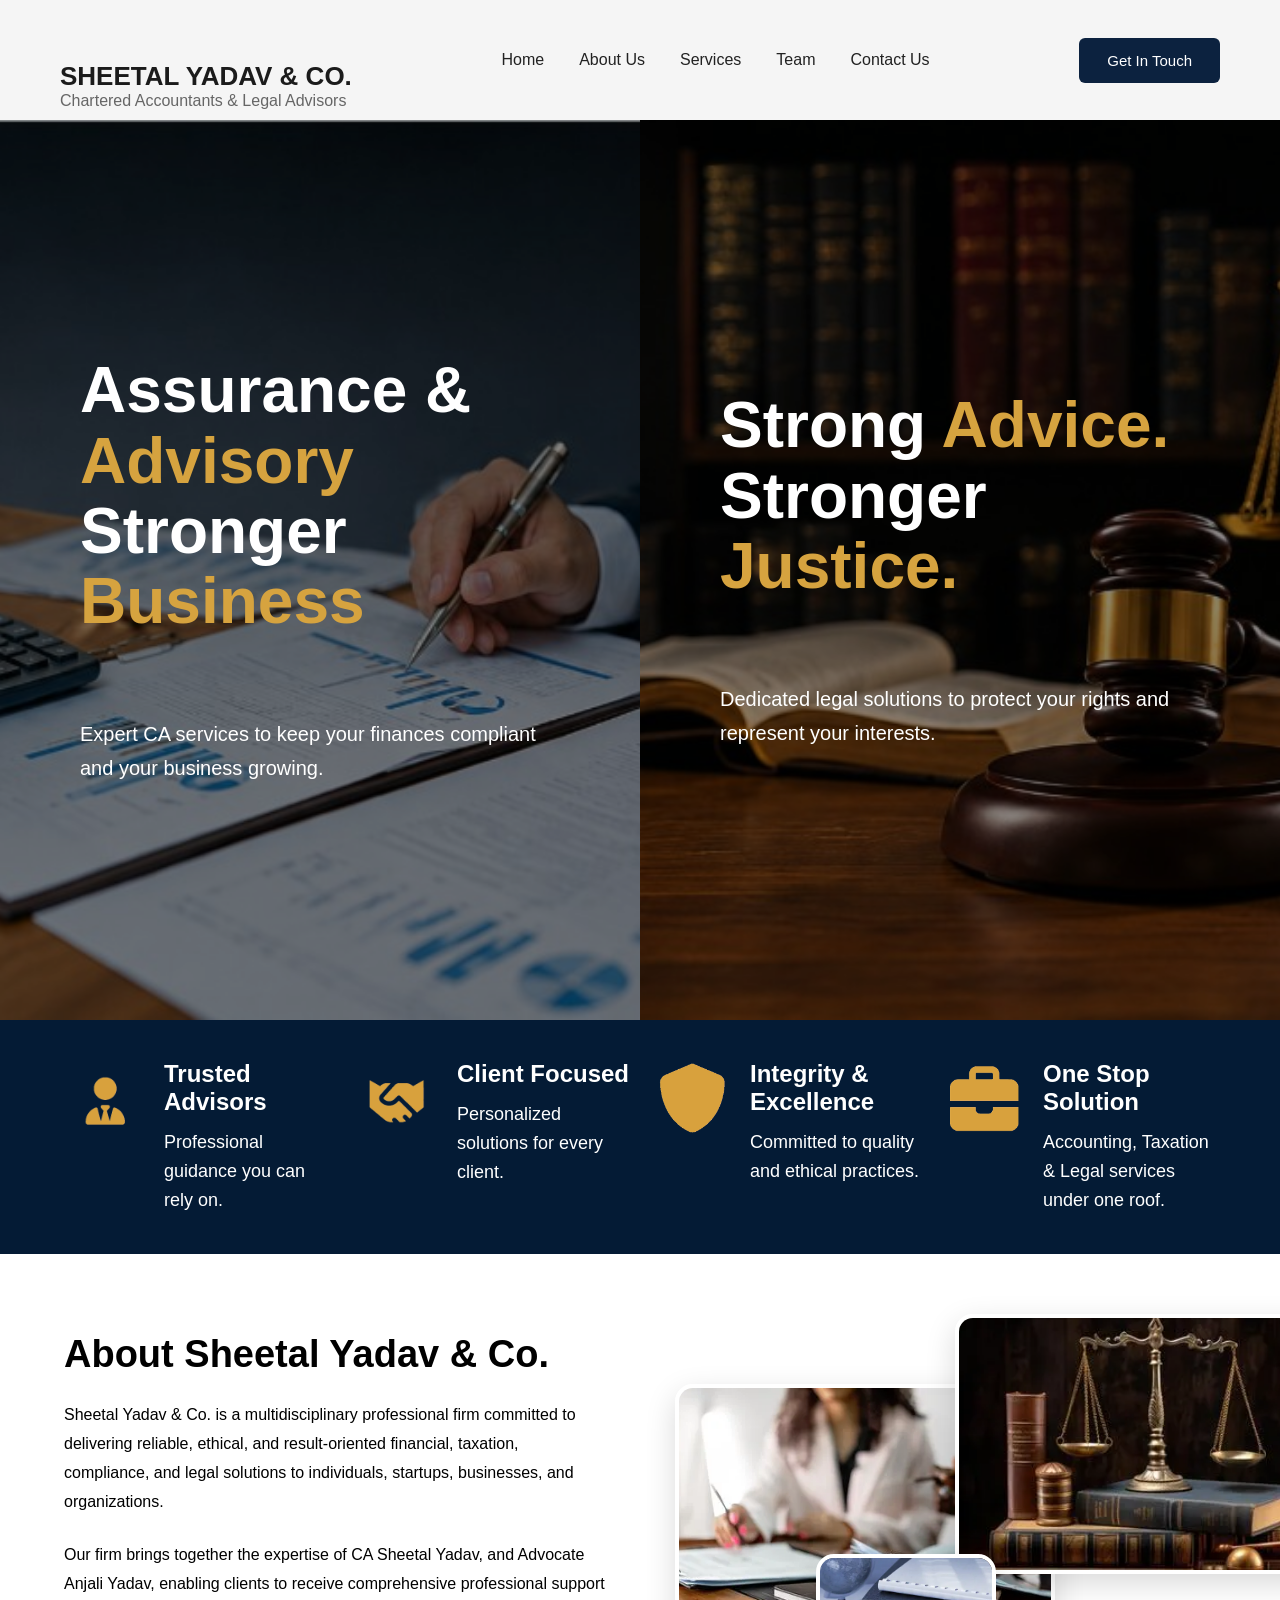
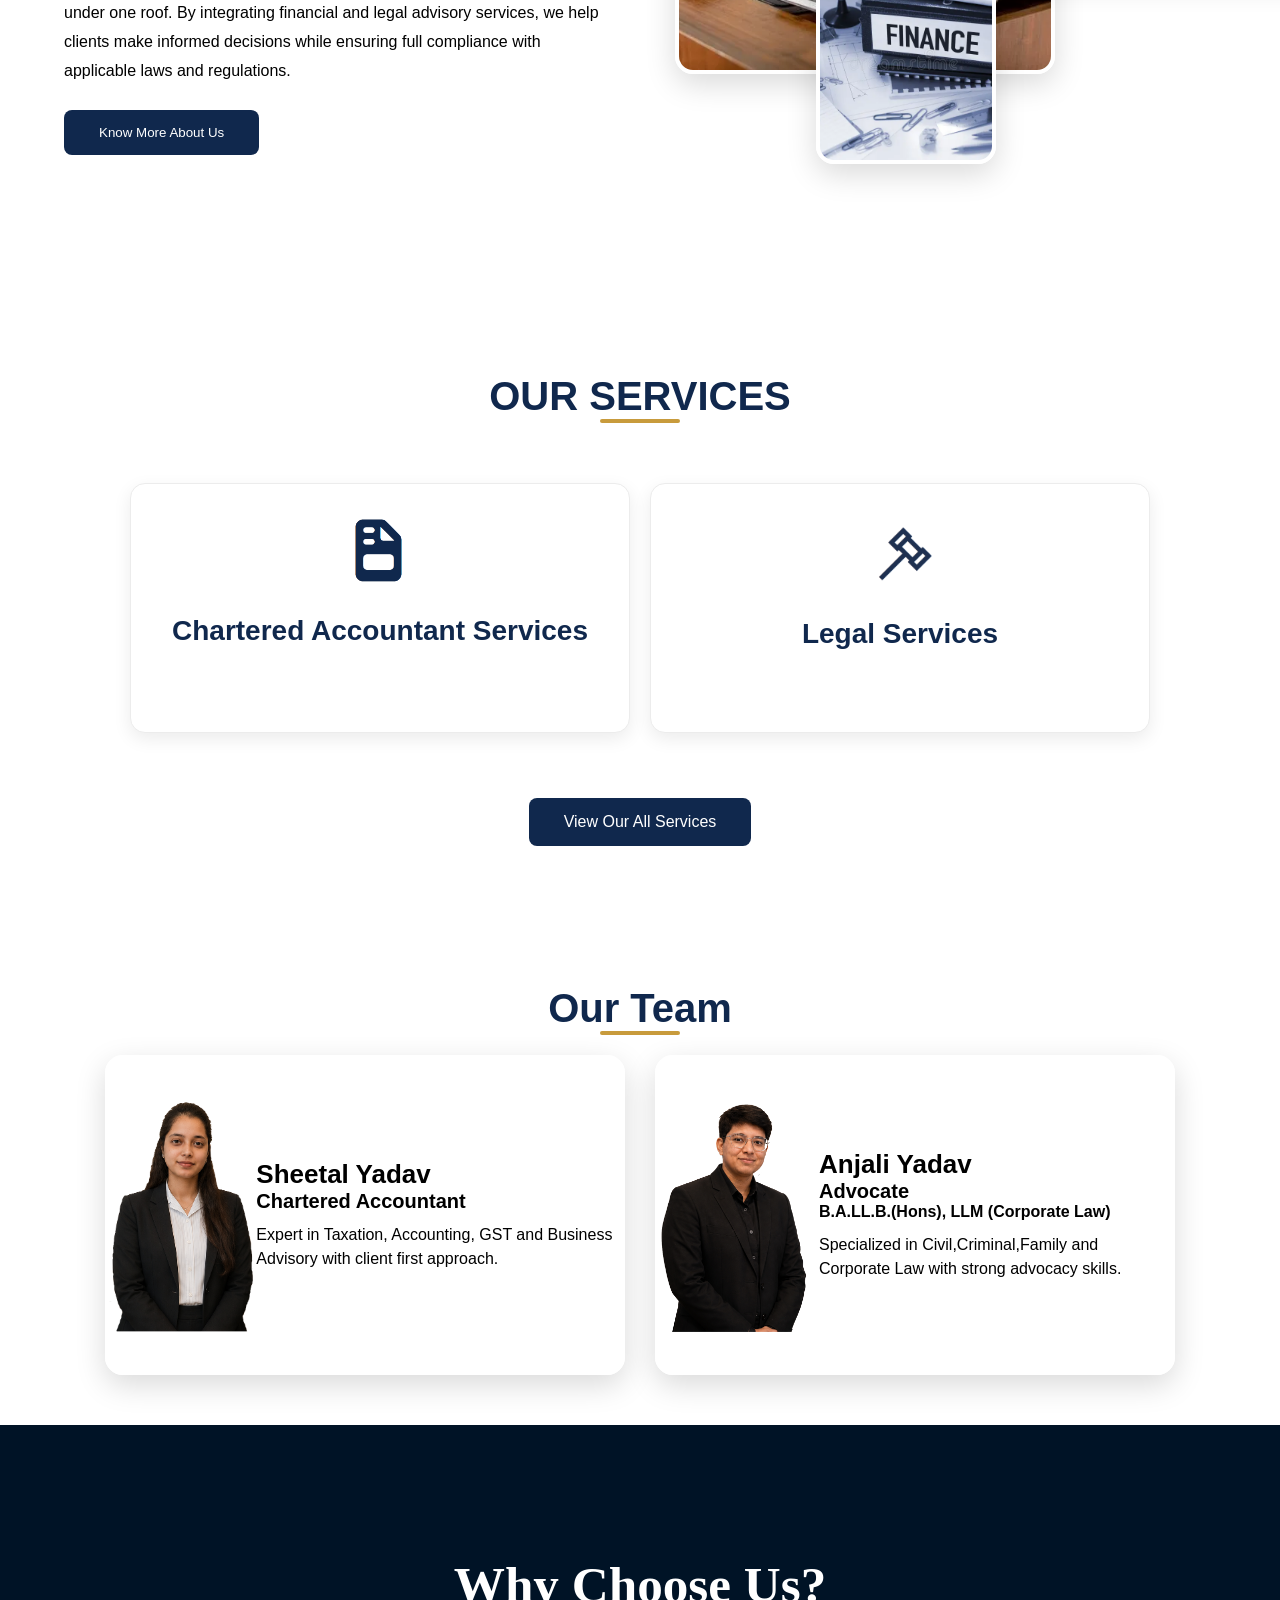
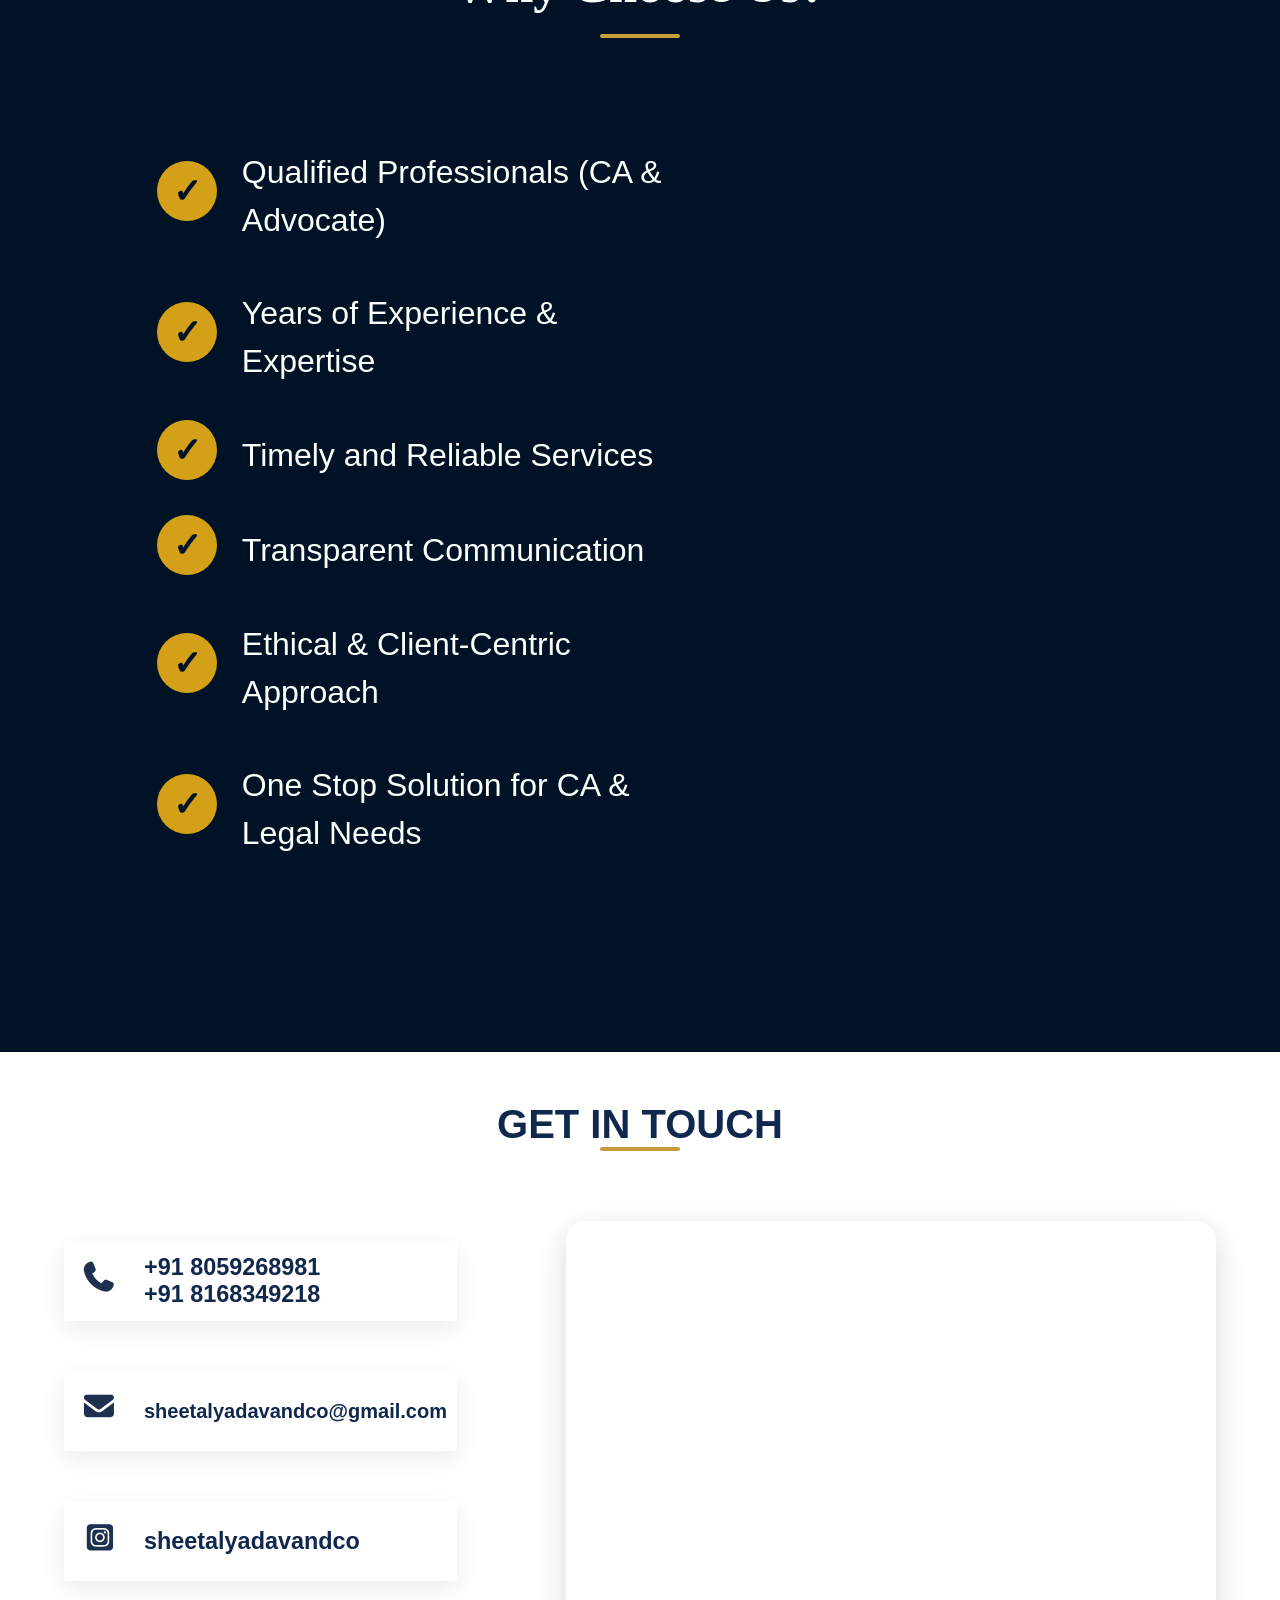
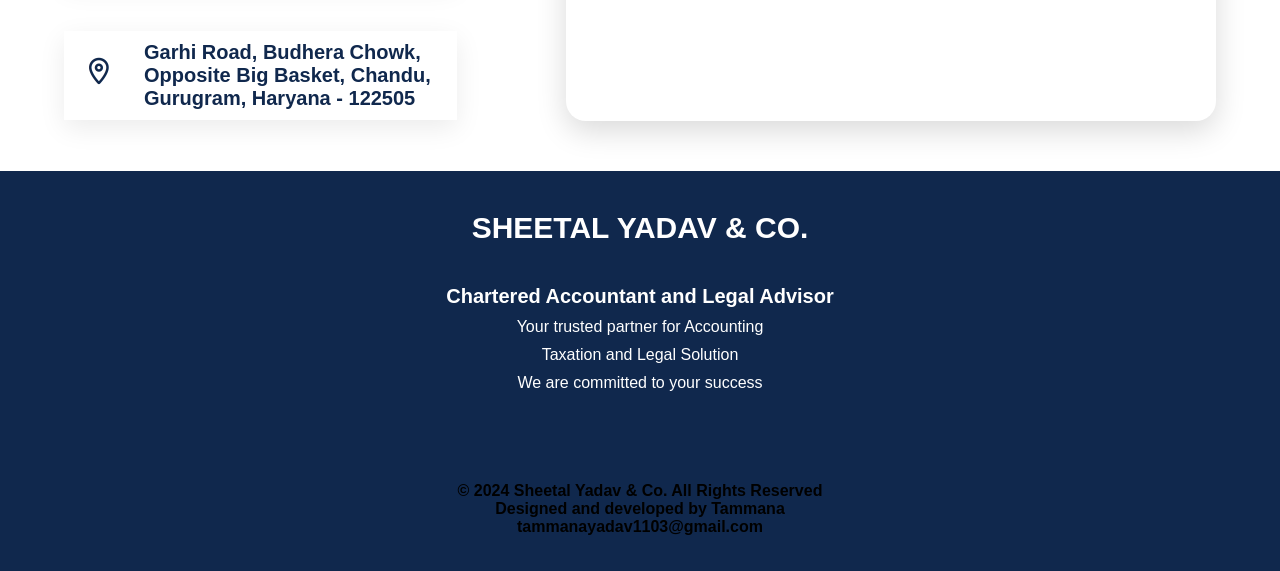
==== commit fa1b0aad: "Fix HTML encoding issues in index.html" ====
--- a/index.html
+++ b/index.html
@@ -226,14 +226,16 @@
         <div class="gold-line"></div>
     <section class="contactus">
         <div class="contact-container">
+            <div class="contact-info">
+            <img src="images/phone.png" alt="Phone">
             <div class="phone-numbers">
               <a href="tel:+9180592681">
-              <h3>+91 80592681</h3>
+              <h3>+91 8059268981</h3>
               </a>
-
               <a href="tel:+918168218">
-              <h3>+91 8168218</h3>
+              <h3>+91 8168349218</h3>
              </a>
+            </div>
             </div>
             <div class="contact-info">
                 <a href="mailto:sheetalyadavandco@gmail.com">
